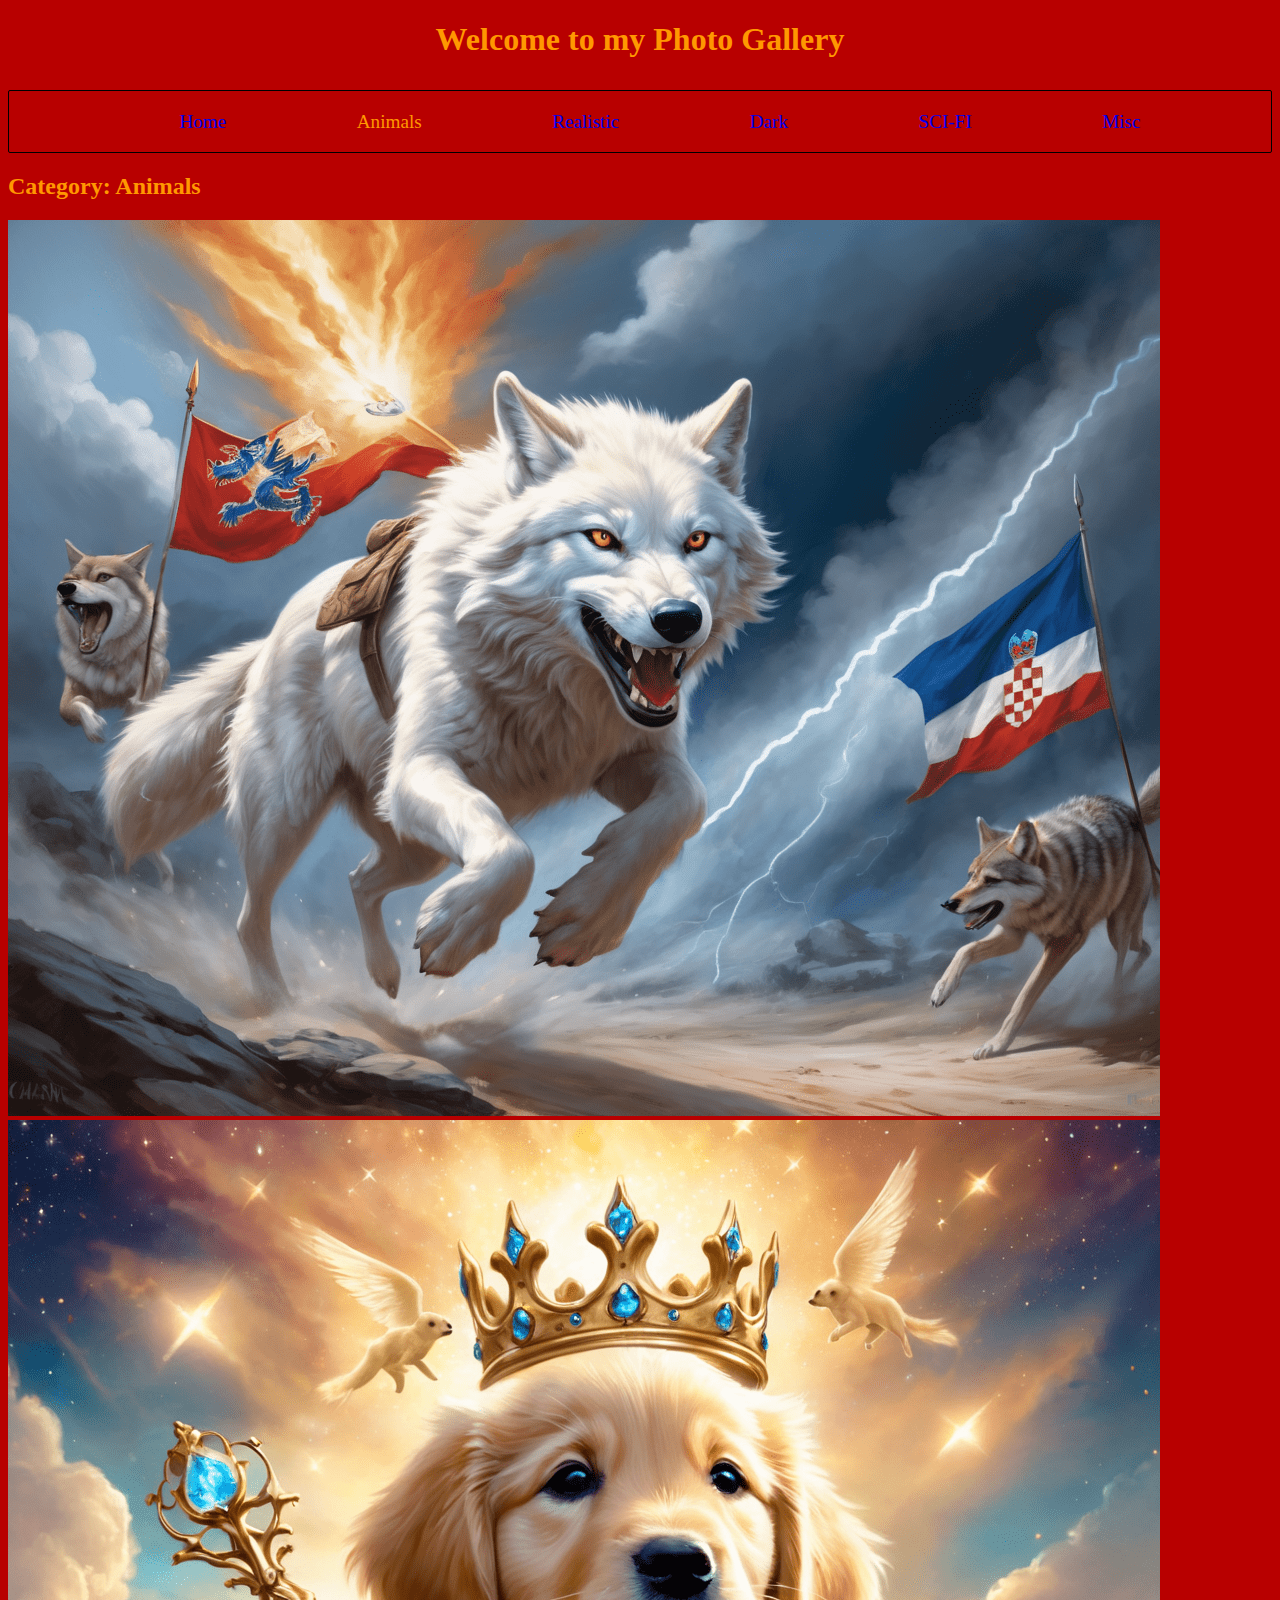
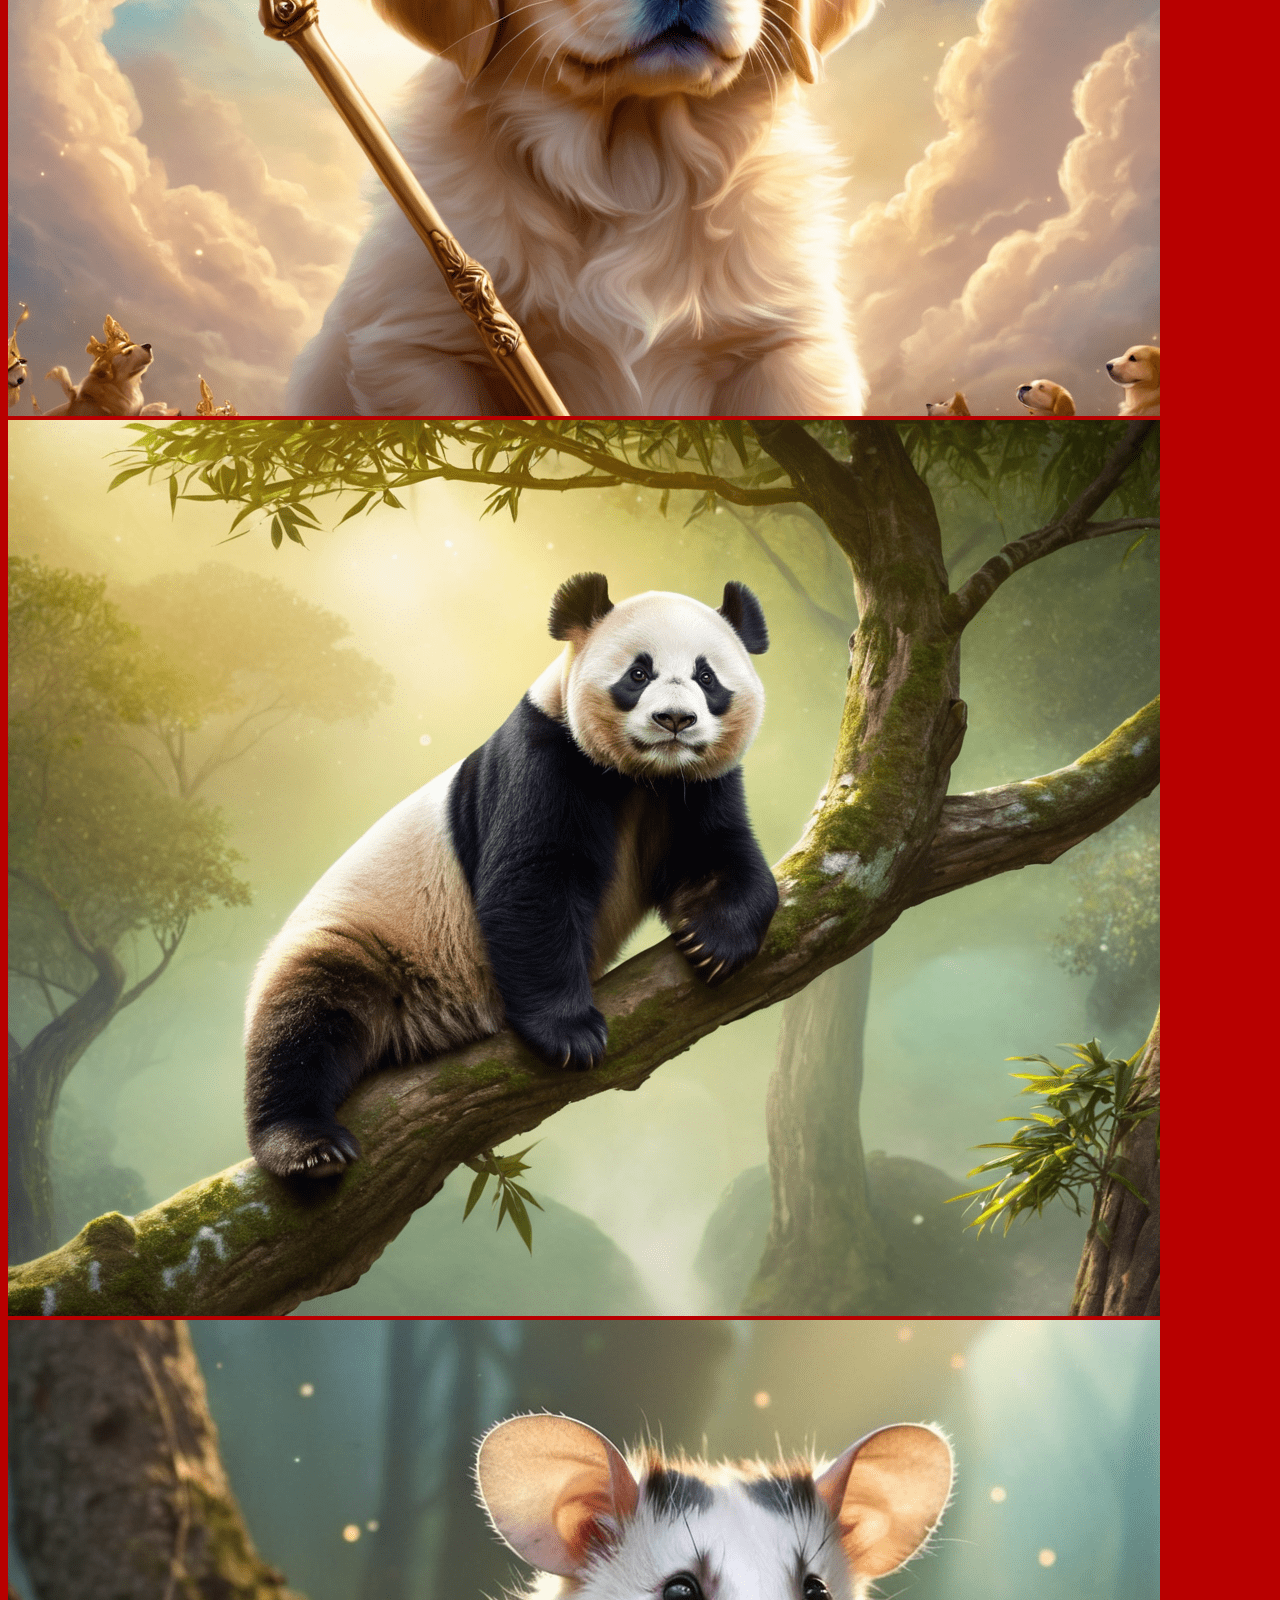
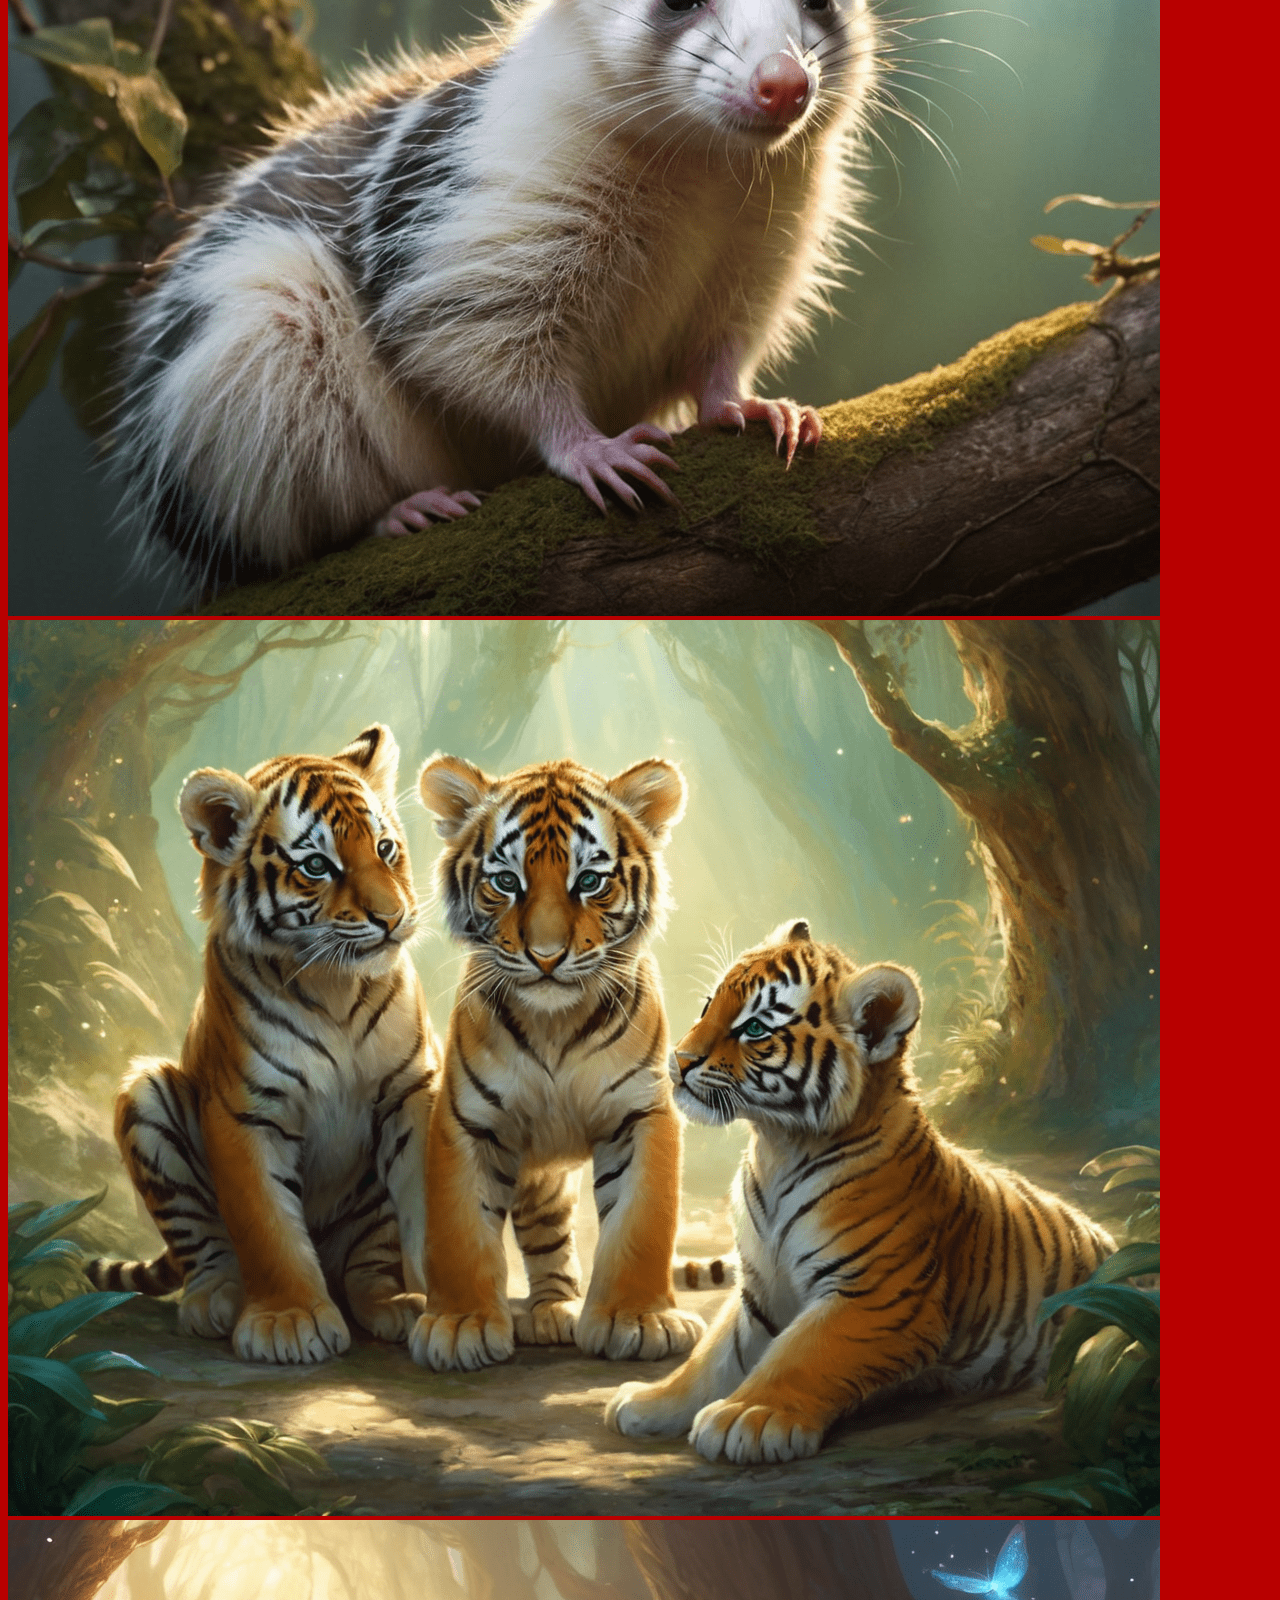
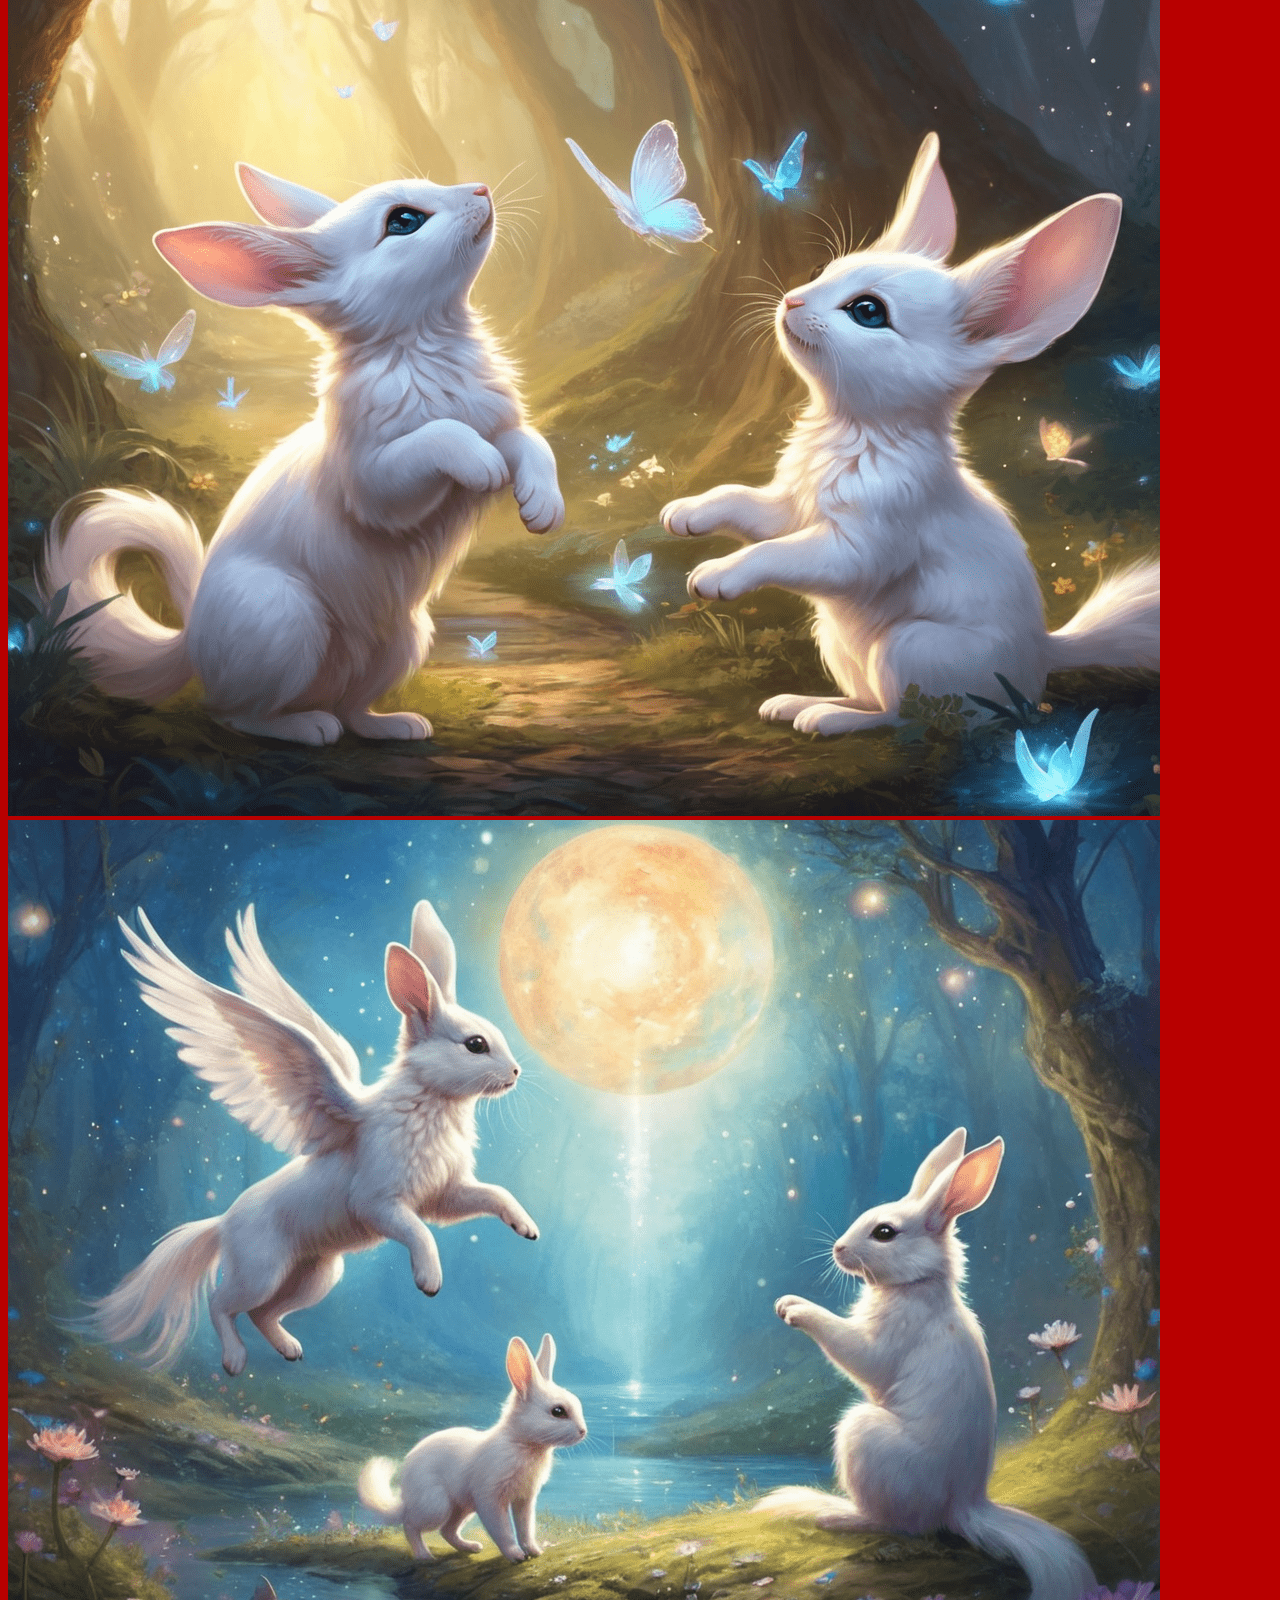
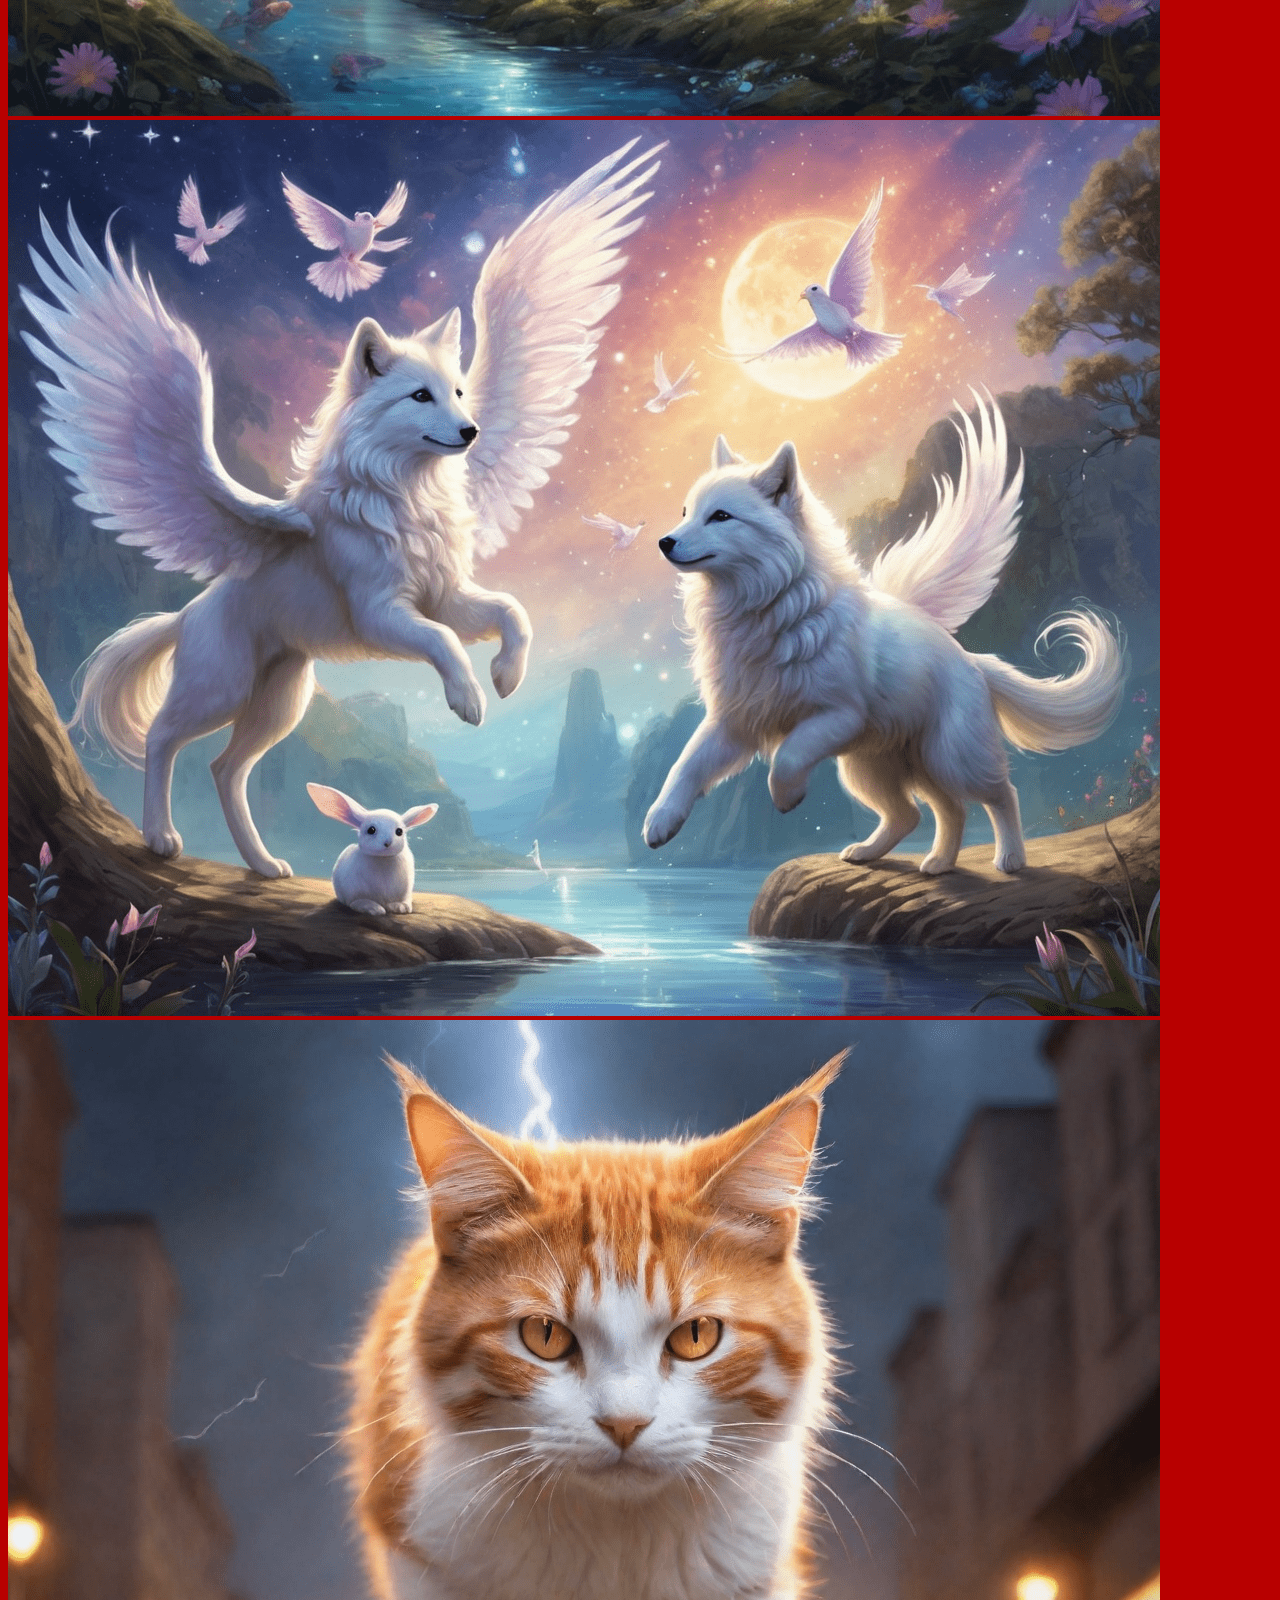
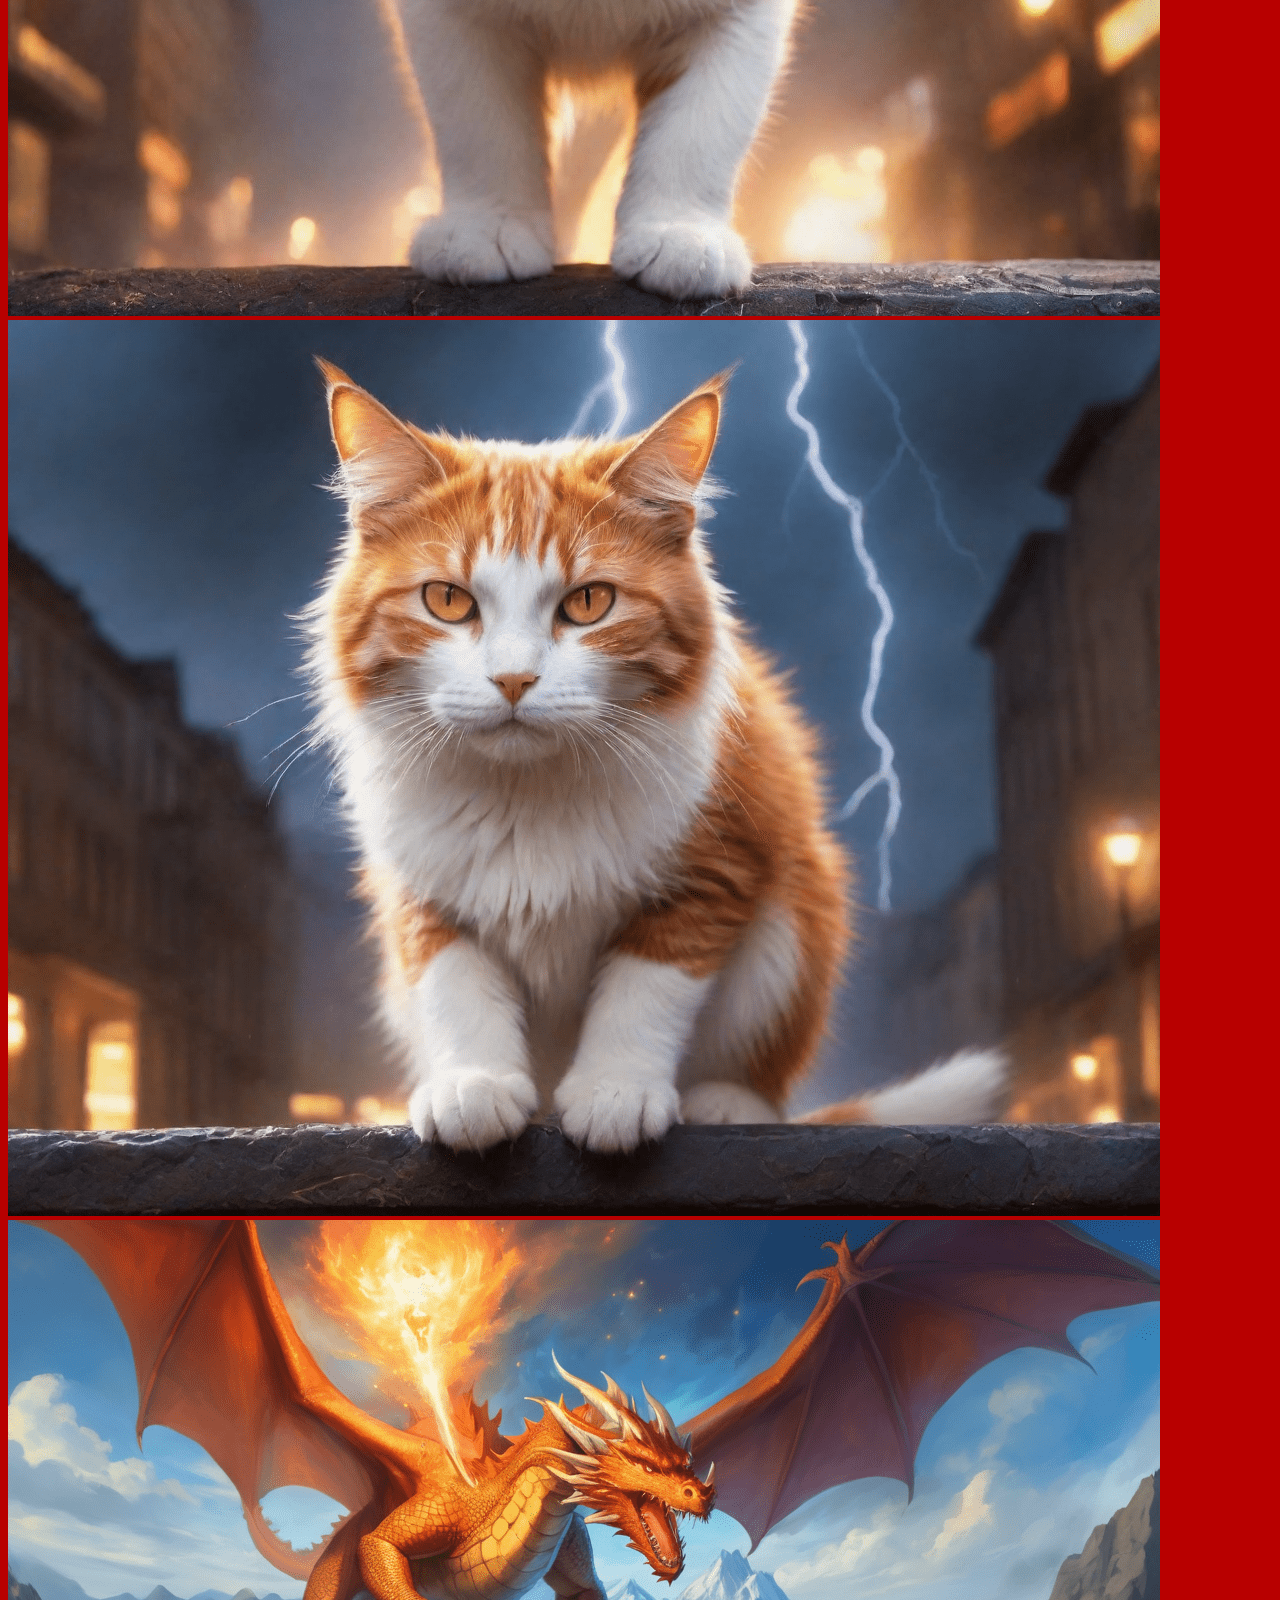
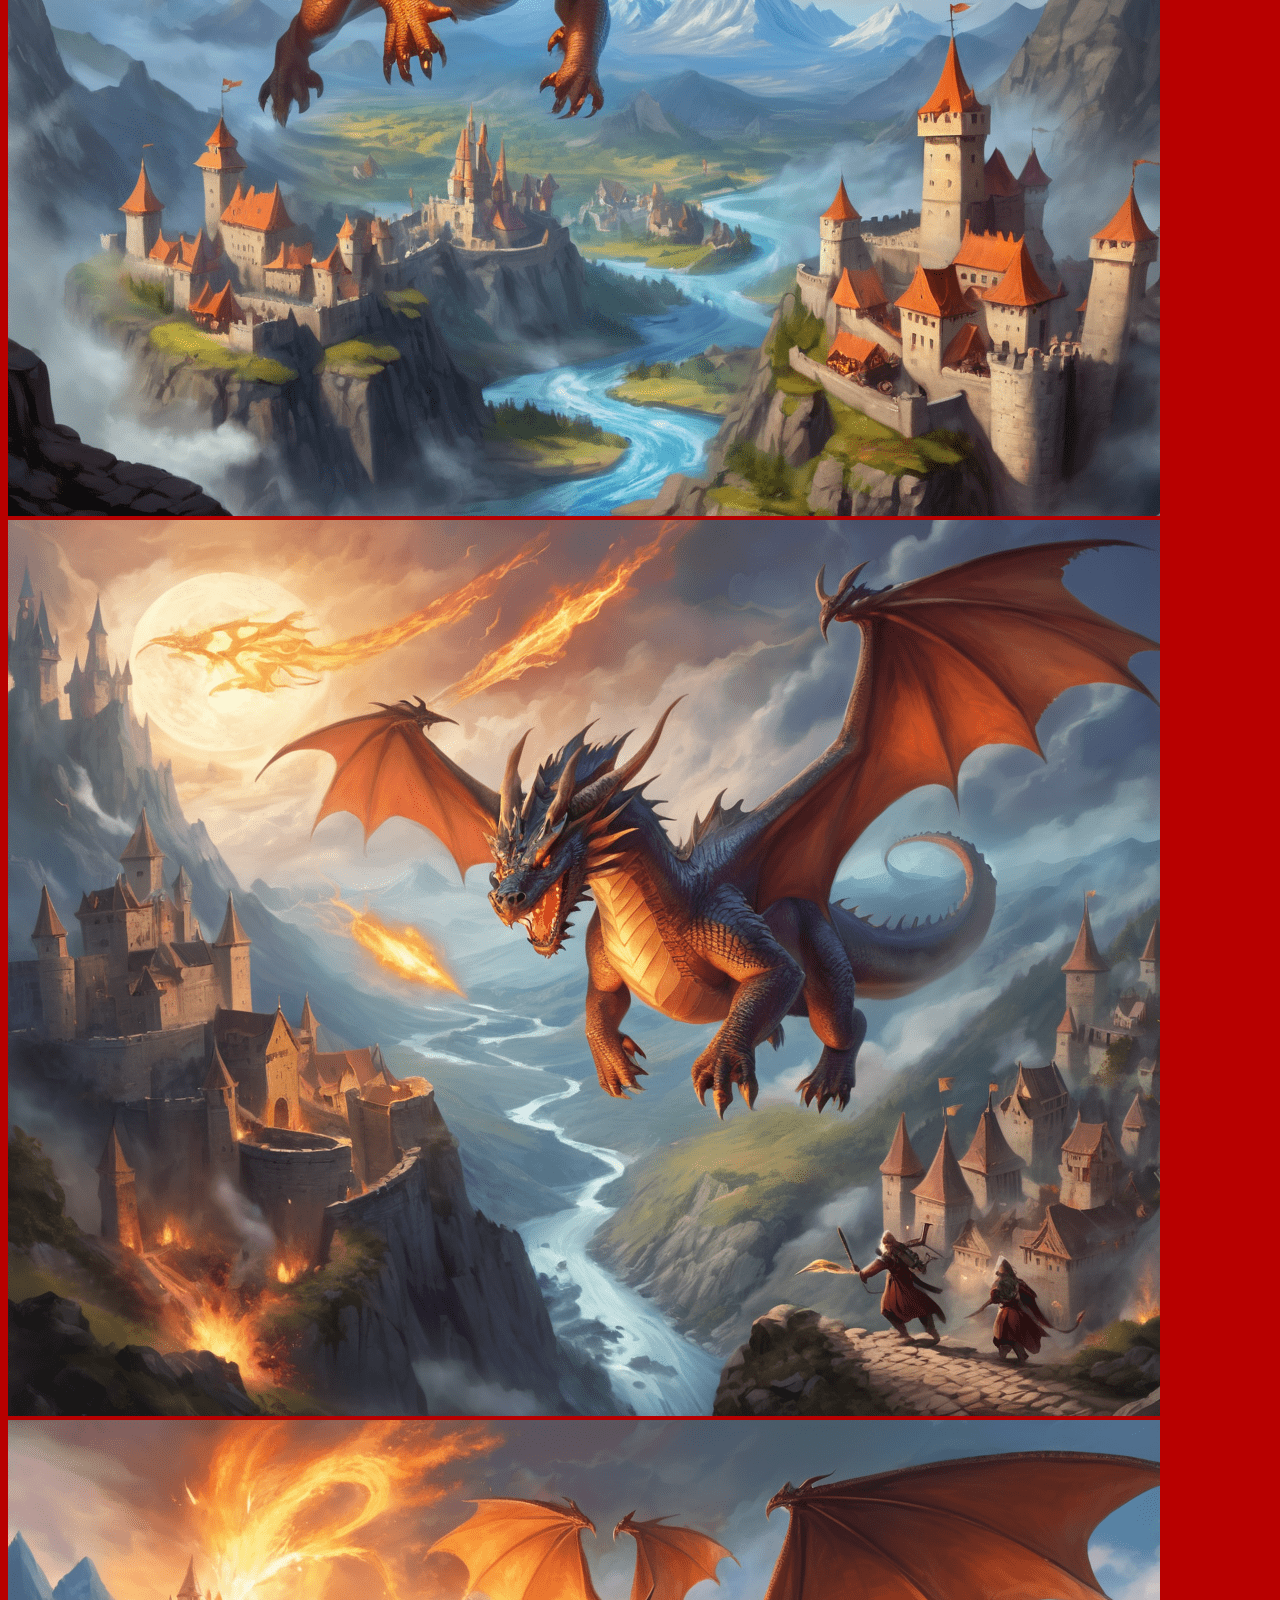
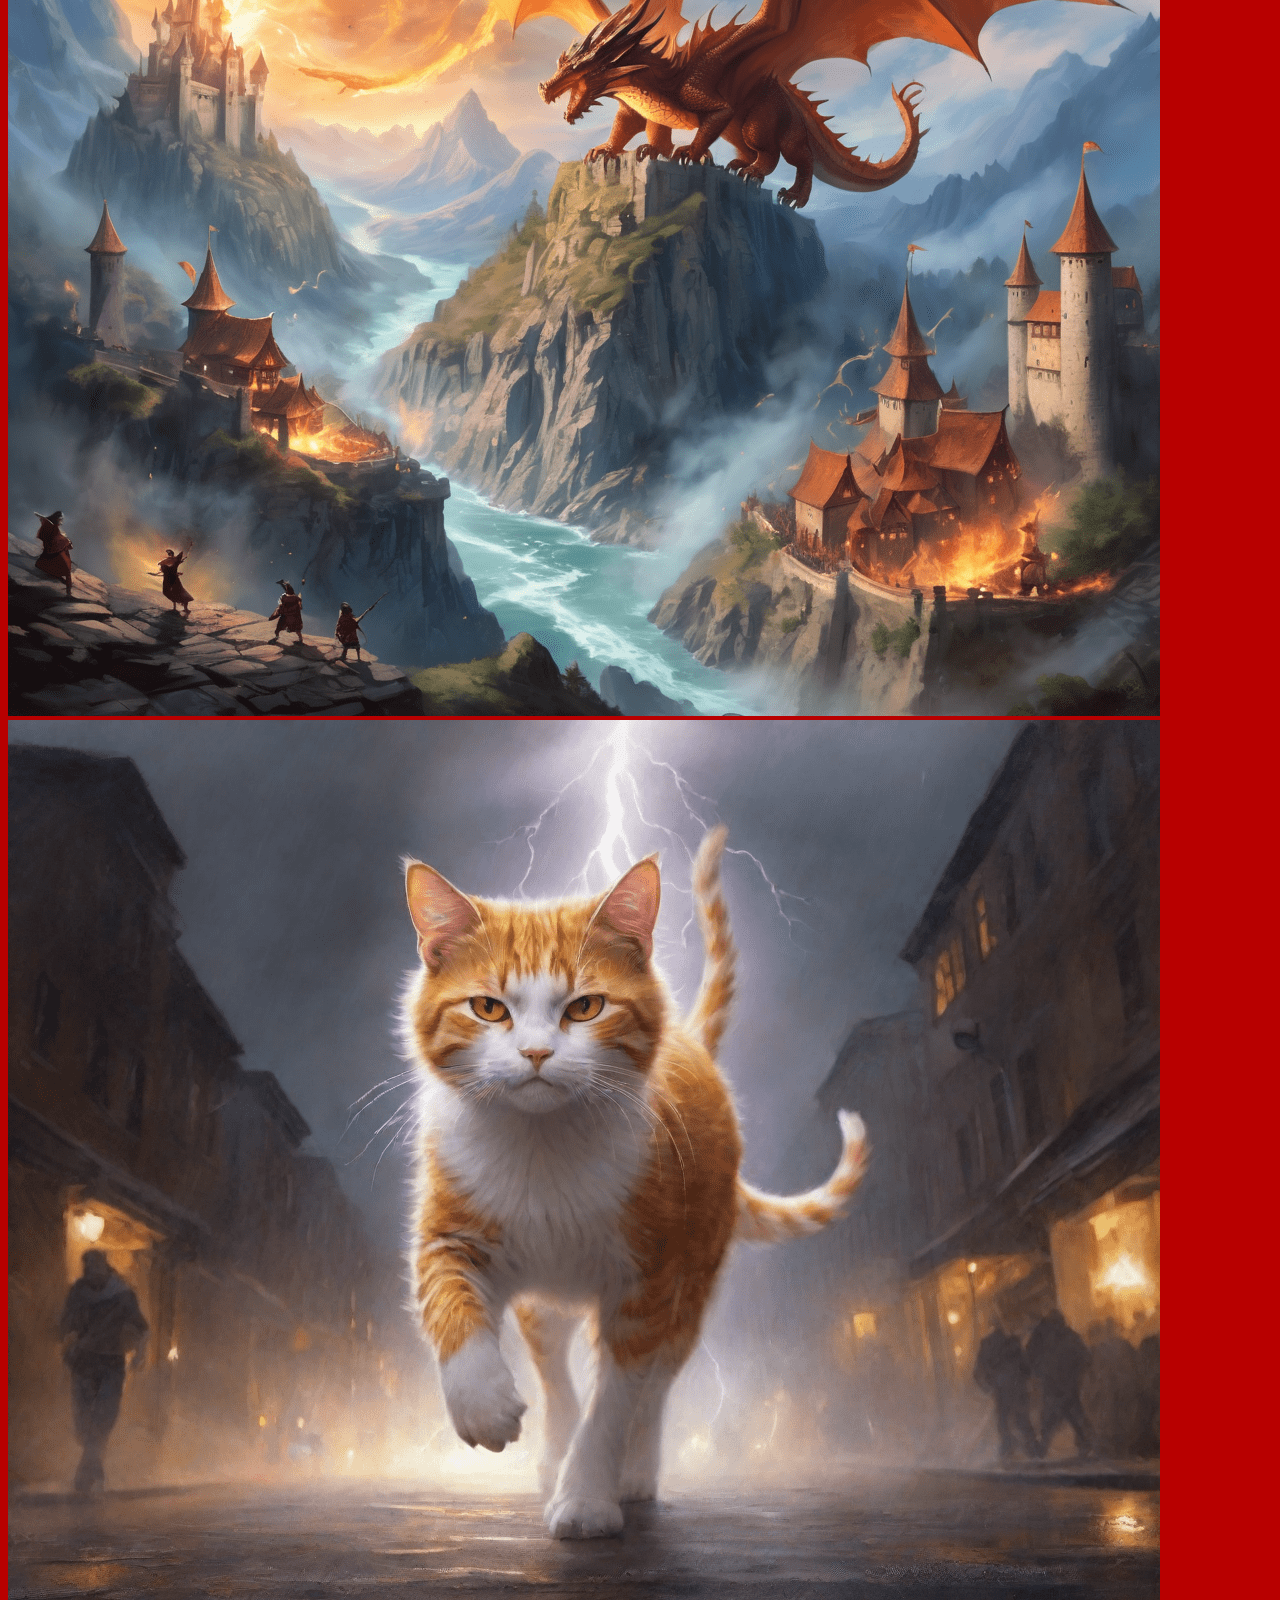
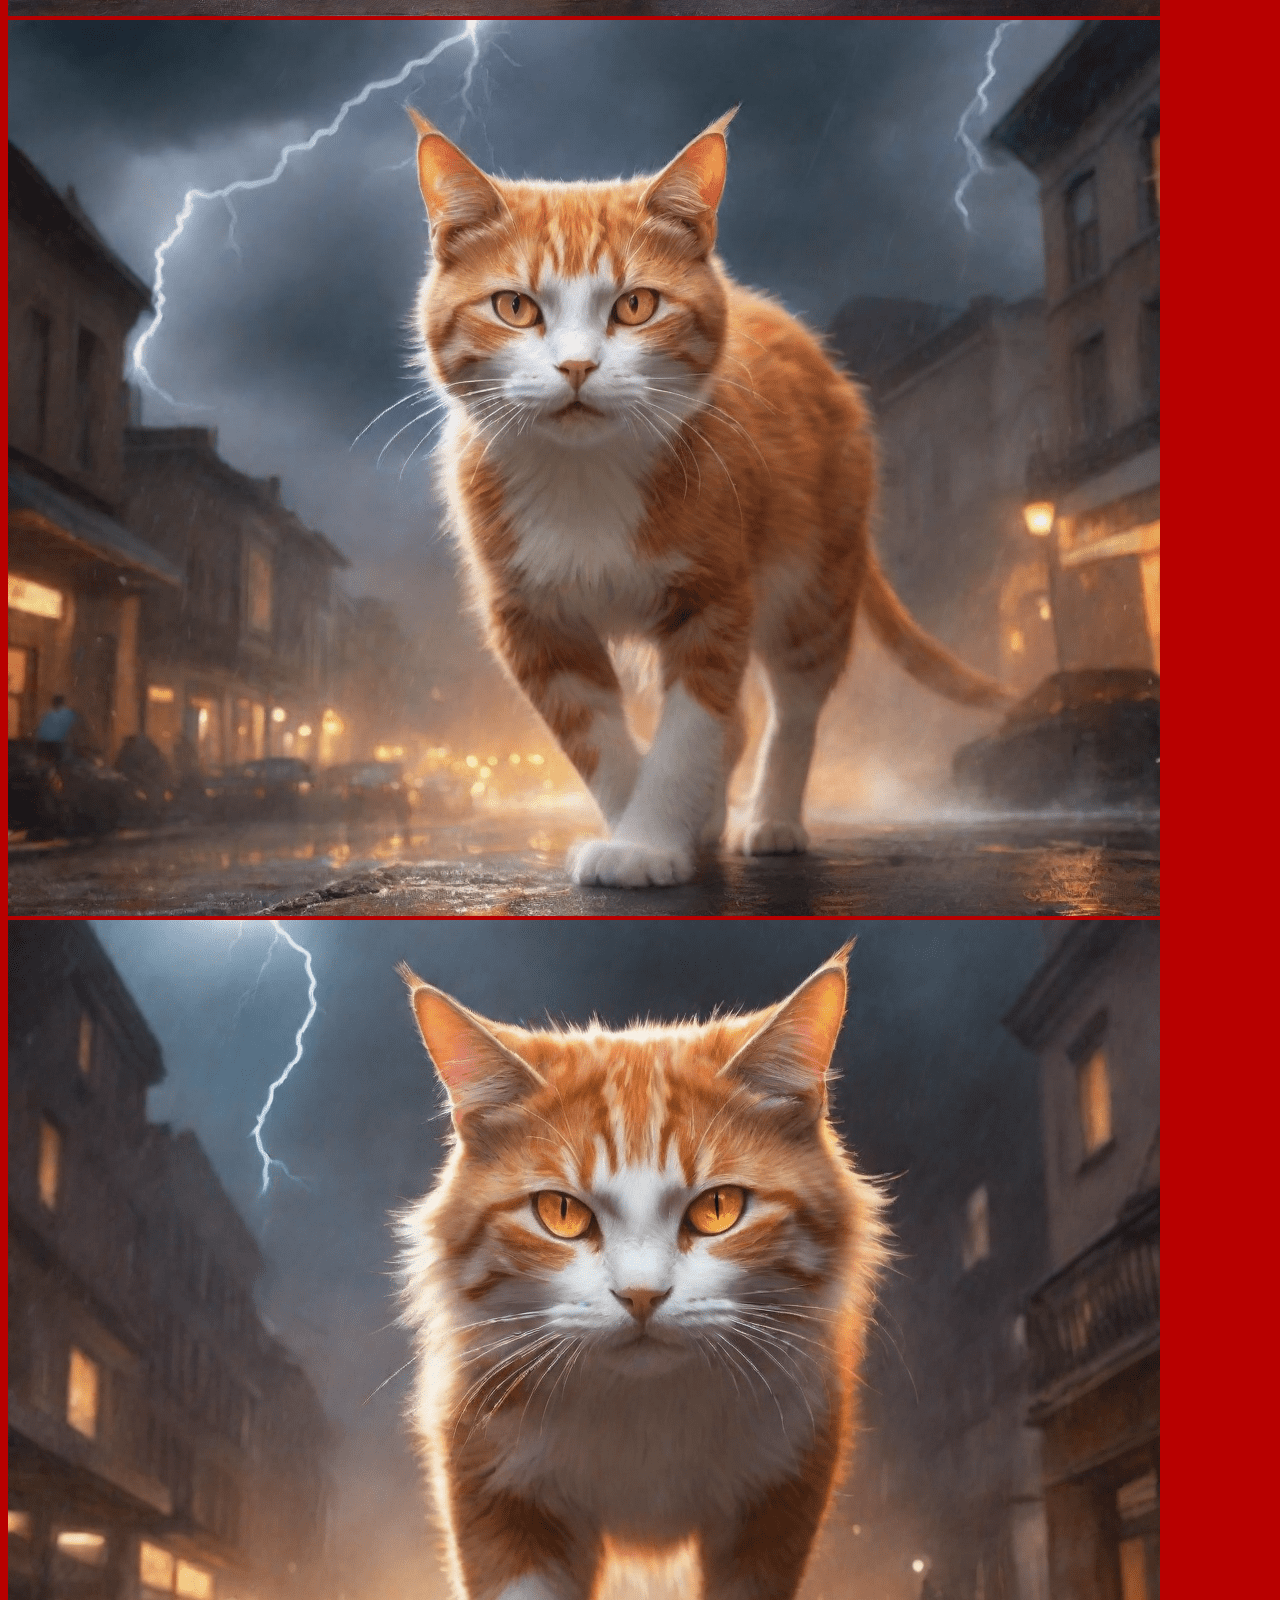
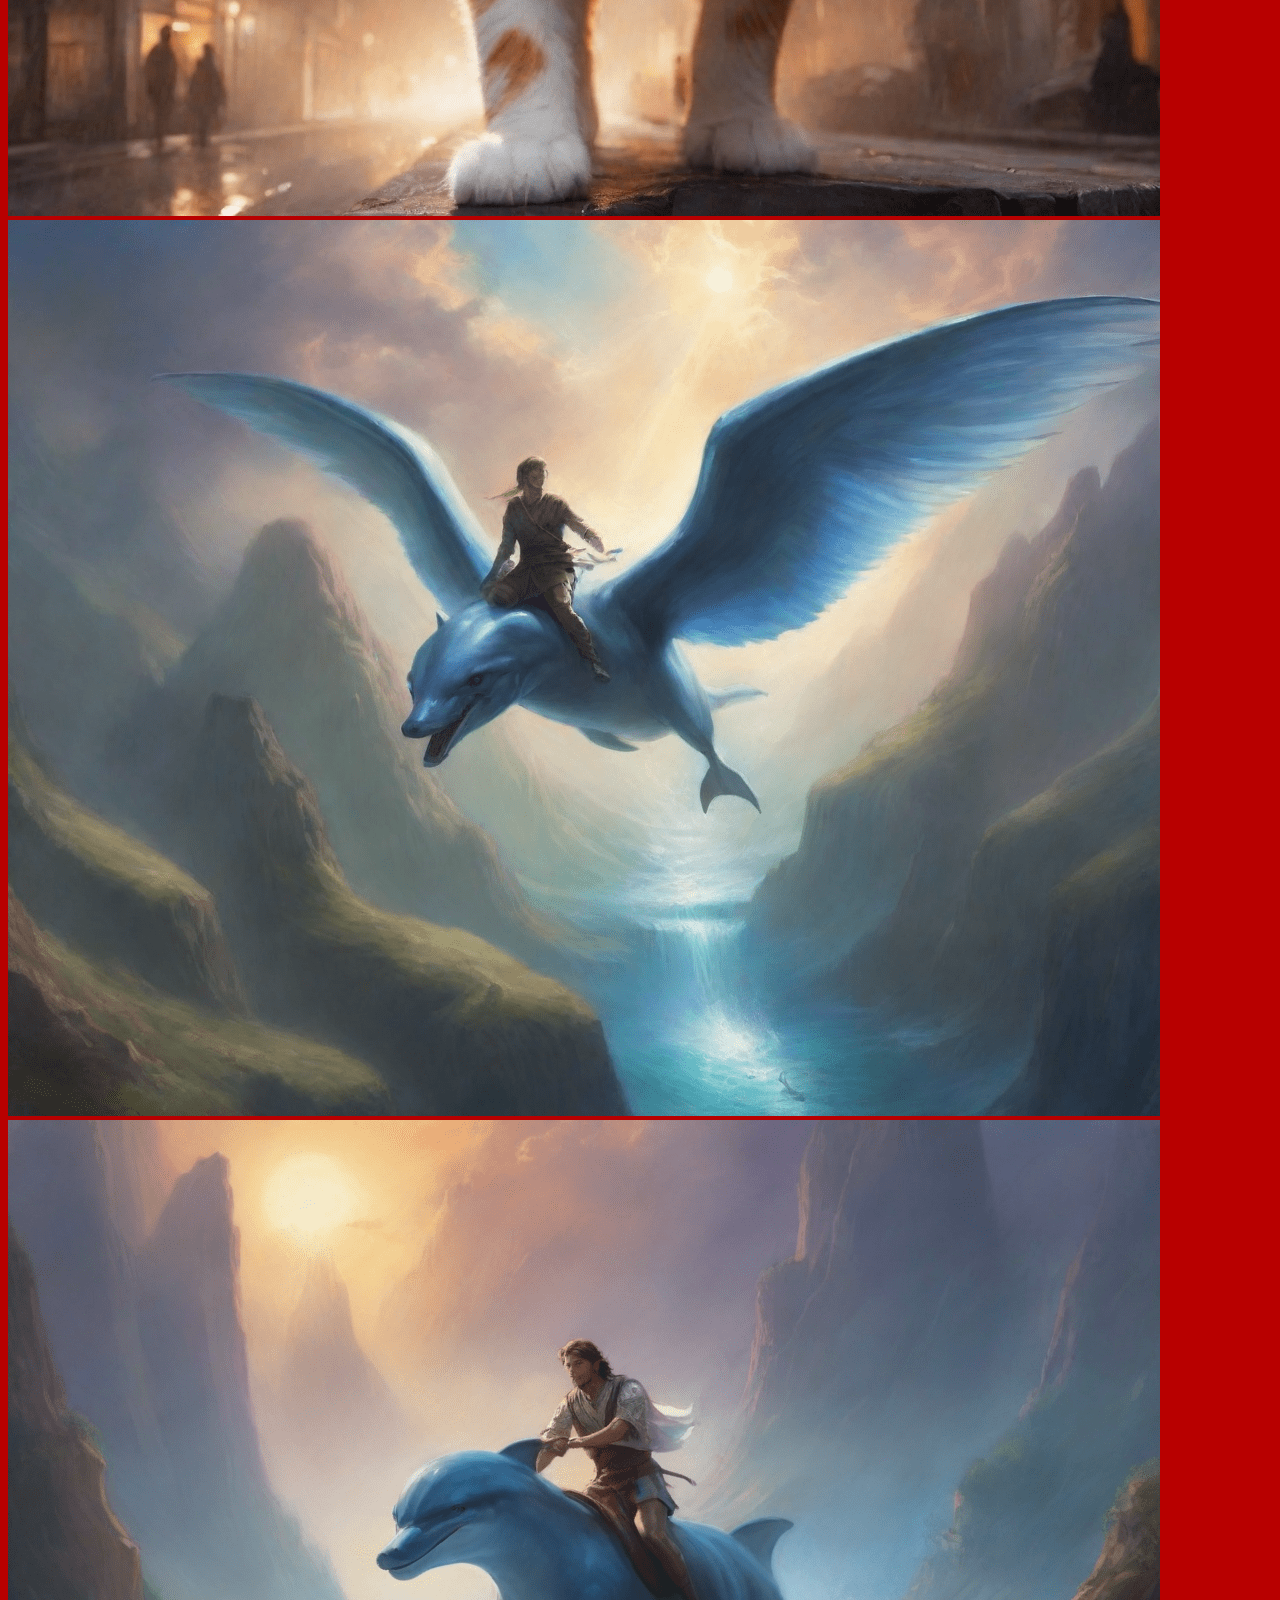
==== pages/animals.html @ d9ac3917 "Add animals.html page" ====
<!DOCTYPE html>
<html lang="en">

<head>
    <meta charset="UTF-8">
    <meta name="viewport" content="width=device-width, initial-scale=1.0">
    <link rel="stylesheet" href="../styles/style.css">
    <title>PhotoWeb</title>
</head>

<body>
    <header>
        <h1>Welcome to my Photo Gallery</h1>
    </header>
    <nav>
        <ul>
            <li><a href="../index.html">Home</a></li>
            <li>Animals</li>
            <li><a href="./realism.html">Realistic</a></li>
            <li><a href="./dark.html">Dark</a></li>
            <li><a href="./sci-fi.html">SCI-FI</a></li>
            <li><a href="./misc.html">Misc</a></li>
        </ul>
    </nav>
    <div class="category">
        <h2>Category: Animals</h2>
    </div>
    <section>
        <div class="Res1152x896">
            <img src="../images/Animals/1152x896/Comp/animals (13).png" alt="">
            <img src="../images/Animals/1152x896/Comp/animals (15).png" alt="">
            <img src="../images/Animals/1152x896/Comp/animals (16).png" alt="">
            <img src="../images/Animals/1152x896/Comp/animals (17).png" alt="">
            <img src="../images/Animals/1152x896/Comp/animals (18).png" alt="">
            <img src="../images/Animals/1152x896/Comp/animals (19).png" alt="">
            <img src="../images/Animals/1152x896/Comp/animals (20).png" alt="">
            <img src="../images/Animals/1152x896/Comp/animals (21).png" alt="">
            <img src="../images/Animals/1152x896/Comp/animals (25).png" alt="">
            <img src="../images/Animals/1152x896/Comp/animals (26).png" alt="">
            <img src="../images/Animals/1152x896/Comp/animals (28).png" alt="">
            <img src="../images/Animals/1152x896/Comp/animals (29).png" alt="">
            <img src="../images/Animals/1152x896/Comp/animals (30).png" alt="">
            <img src="../images/Animals/1152x896/Comp/animals (31).png" alt="">
            <img src="../images/Animals/1152x896/Comp/animals (32).png" alt="">
            <img src="../images/Animals/1152x896/Comp/animals (33).png" alt="">
            <img src="../images/Animals/1152x896/Comp/animals (34).png" alt="">
            <img src="../images/Animals/1152x896/Comp/animals (35).png" alt="">
            <img src="../images/Animals/1152x896/Comp/animals (36).png" alt="">
            <img src="../images/Animals/1152x896/Comp/animals (37).png" alt="">
            <img src="../images/Animals/1152x896/Comp/animals (38).png" alt="">
            <img src="../images/Animals/1152x896/Comp/animals (39).png" alt="">
            <img src="../images/Animals/1152x896/Comp/animals (40).png" alt="">
            <img src="../images/Animals/1152x896/Comp/animals (41).png" alt="">
        </div>
        <br>
        <div class="Res704x1408">
            <img src="../images/Animals/704x1408/Comp/animals (1).png" alt="">
            <img src="../images/Animals/704x1408/Comp/animals (14).png" alt="">
            <img src="../images/Animals/704x1408/Comp/animals (24).png" alt="">
            <img src="../images/Animals/704x1408/Comp/animals (27).png" alt="">
        </div>
        <br>
        <div class="Res832x1216">
            <img src="../images/Animals/832x1216/Comp/animals (23).png" alt="">
        </div>
    </section>
</body>

</html>
<!-- height: 360px for every pic -->
<!-- 1152x896 ->  width: 463px -->
<!-- 704x1408 ->  width: 180px -->
<!-- 832x1216->  width: 246px -->
<!-- 2048x1536->  width: 480px -->
---- styles/style.css ----
body {
    background-color: #B80000;
    color: #FF9800;
}

header {
    text-align: center;
}

a {
    text-decoration: none;
    color
}

ul {
    list-style: none;
    font-size: 1.2em;
    display: flex;
    justify-content: space-evenly;
}

nav {
    border-radius: 2px;
    border: solid black 1px;
    margin-top: 2em;
}
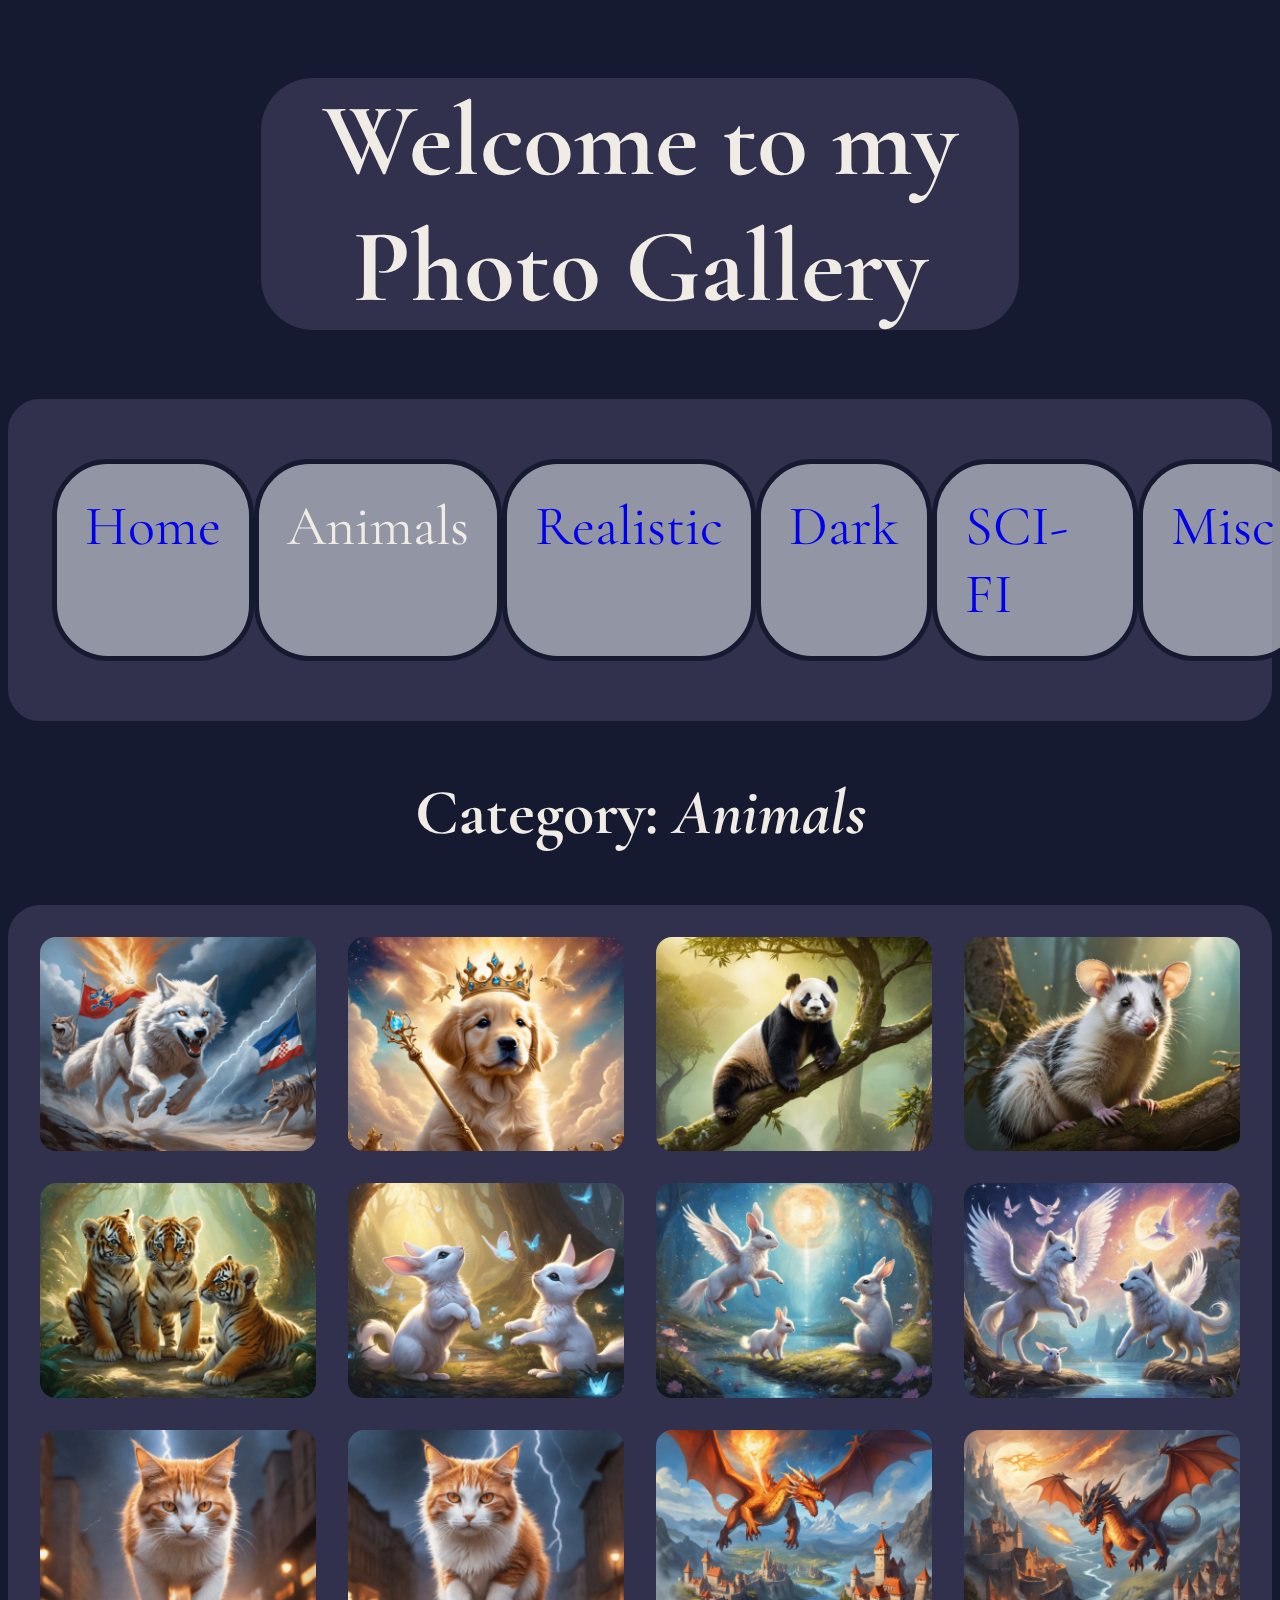
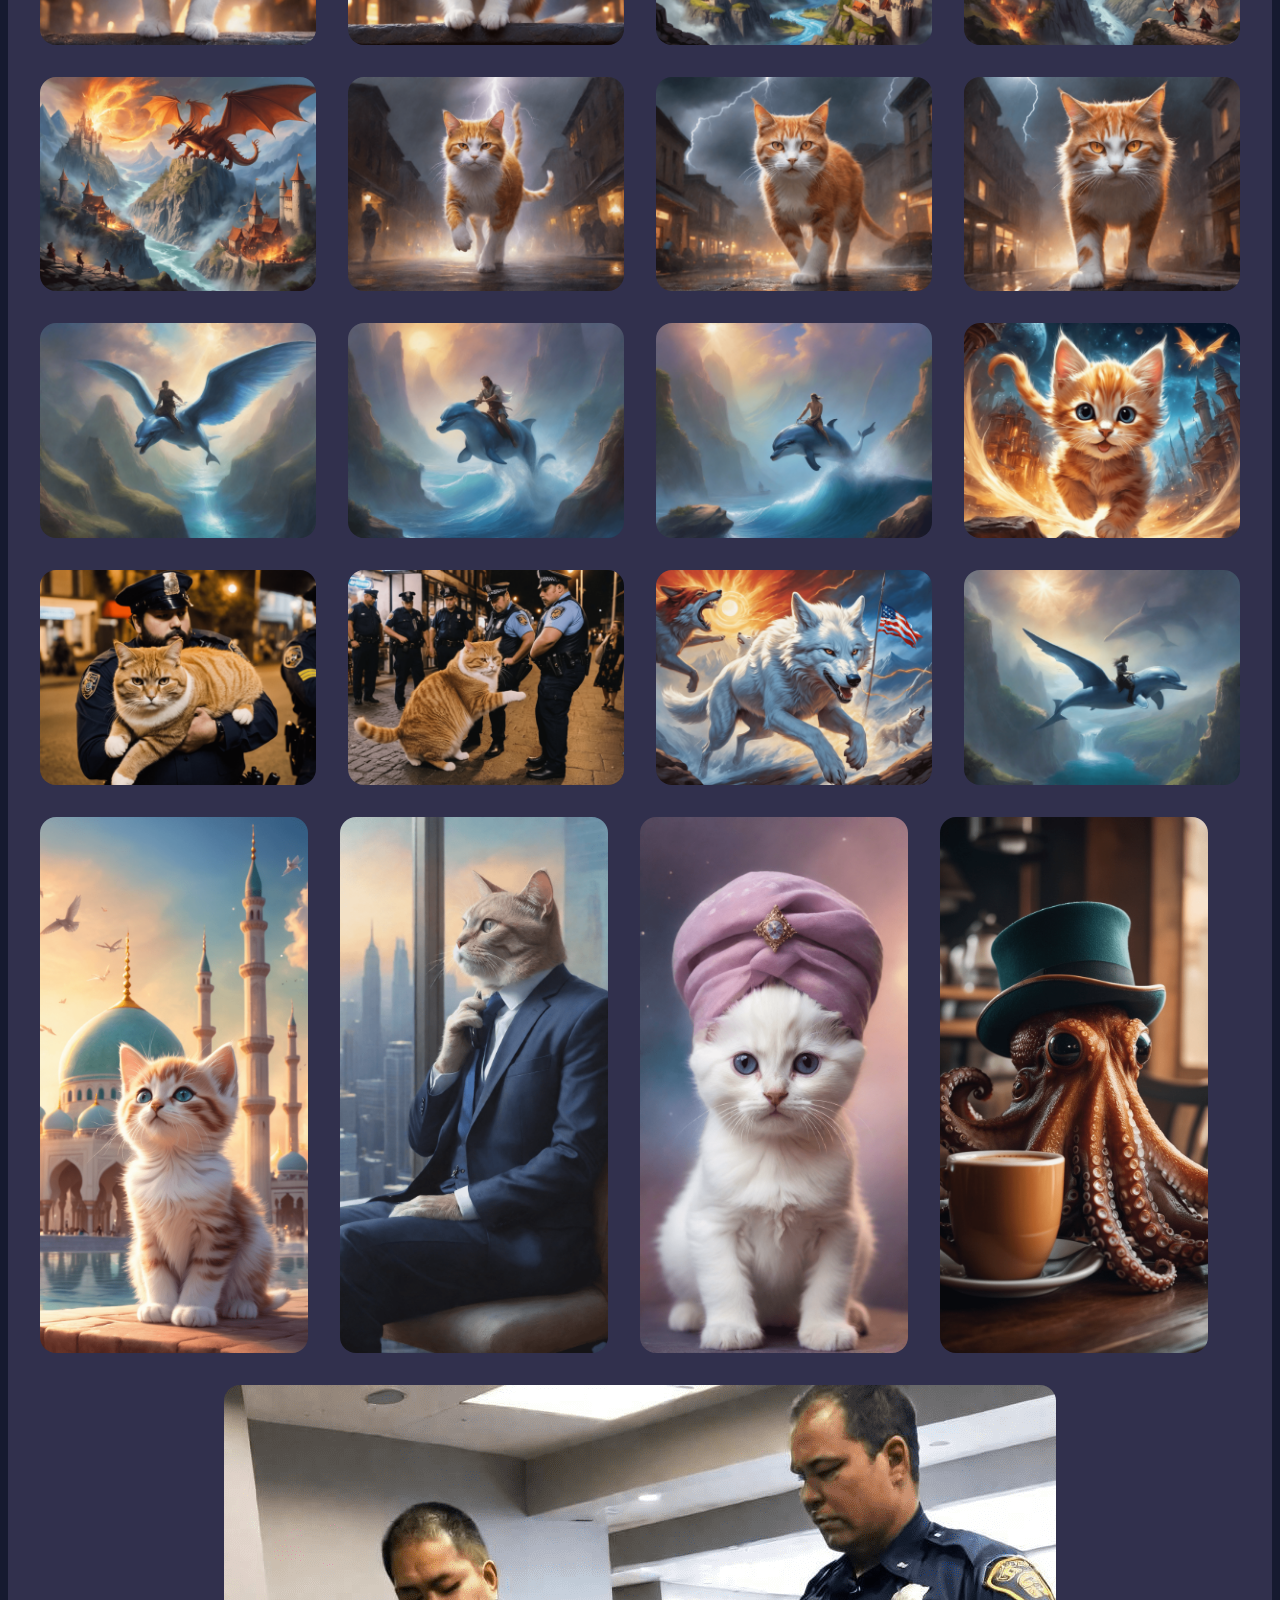
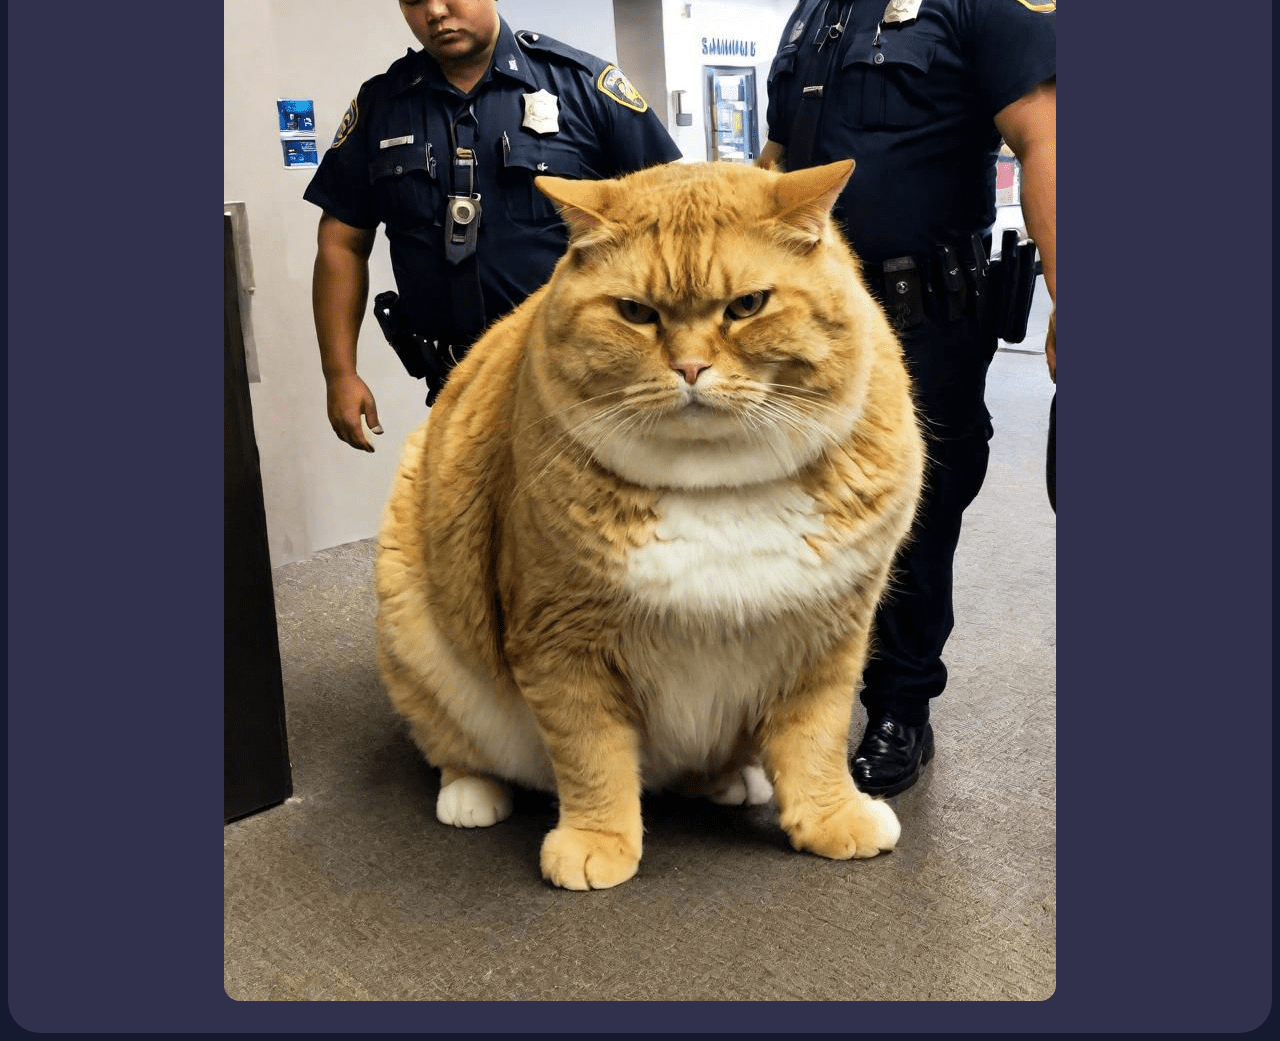
==== commit 79560f7d: "Change appearance of site by switching color pallete" ====
--- a/pages/animals.html
+++ b/pages/animals.html
@@ -6,7 +6,11 @@
     <meta name="viewport" content="width=device-width, initial-scale=1.0">
     <link rel="stylesheet" href="../styles/style.css">
     <title>PhotoWeb</title>
-</head>
+    <link rel="preconnect" href="https://fonts.googleapis.com">
+    <link rel="preconnect" href="https://fonts.gstatic.com" crossorigin>
+    <link
+        href="https://fonts.googleapis.com/css2?family=Caveat&family=Cormorant+Garamond:wght@300&family=Fjalla+One&family=Silkscreen&display=swap"
+        rel="stylesheet">
 
 <body>
     <header>
@@ -23,7 +27,8 @@
         </ul>
     </nav>
     <div class="category">
-        <h2>Category: Animals</h2>
+        <h2>Category: <span id="italic">Animals</span>
+        </h2>
     </div>
     <section>
         <div class="Res1152x896">
--- a/styles/style.css
+++ b/styles/style.css
@@ -1,26 +1,112 @@
 body {
-    background-color: #B80000;
-    color: #FF9800;
+    background-color: #161A30;
+    color: #F0ECE5;
+    font-family: 'Cormorant Garamond', serif;
 }
 
 header {
+    display: flex;
+    justify-content: center;
+}
+
+#italic {
+    font-style: italic;
+}
+
+h1 {
+    border-radius: 0.5em;
     text-align: center;
+    width: 60%;
+    background-color: #31304D;
+    font-size: 6.5em;
+}
+
+h2 {
+    font-size: 4em;
 }
 
 a {
     text-decoration: none;
-    color
 }
 
 ul {
     list-style: none;
-    font-size: 1.2em;
+    font-size: 3.5em;
     display: flex;
     justify-content: space-evenly;
+    width: 100%;
+    height: 100%;
+}
+
+li {
+    font-weight: 400;
+    padding: 0.5em;
+    border-radius: 1em;
+    border: solid #161A30 0.1em;
+    background-color: #b6bbc4ba
 }
 
 nav {
-    border-radius: 2px;
-    border: solid black 1px;
+    width: auto;
+    border-radius: 8px;
+    border: solid #31304D 0.25em;
+    margin-top: 1em 1em 1em 1em;
+    border-radius: 2em;
+    background-color: #31304D;
+}
+
+.category {
     margin-top: 2em;
+    margin-bottom: 2em;
+    text-align: center;
+}
+
+section {
+    text-align: center;
+    padding: 1em 1em 1em 1em;
+    background-color: #31304D;
+    border-radius: 2em;
+}
+
+section .Res1152x896 img {
+    height: auto;
+    width: 100%;
+    max-width: 1152px;
+}
+
+section .Res1152x896 {
+    margin: 1em 1em 1em 1em;
+    display: inline-grid;
+    grid-template-columns: auto auto auto auto;
+    gap: 2em;
+}
+
+section .Res704x1408 img {
+    height: auto;
+    width: 100%;
+    max-width: 704px;
+}
+
+section .Res704x1408 {
+    margin: 1em 1em 1em 1em;
+    display: inline-grid;
+    grid-template-columns: auto auto auto auto auto;
+    gap: 2em;
+}
+
+.Res832x1216 {
+    margin: 1em 1em 1em 1em;
+    display: inline-grid;
+    grid-template-columns: auto;
+    gap: 1.5em;
+}
+
+.Res832x1216 img {
+    height: auto;
+    width: 100%;
+    max-width: 832px;
+}
+
+img {
+    border-radius: 1em;
 }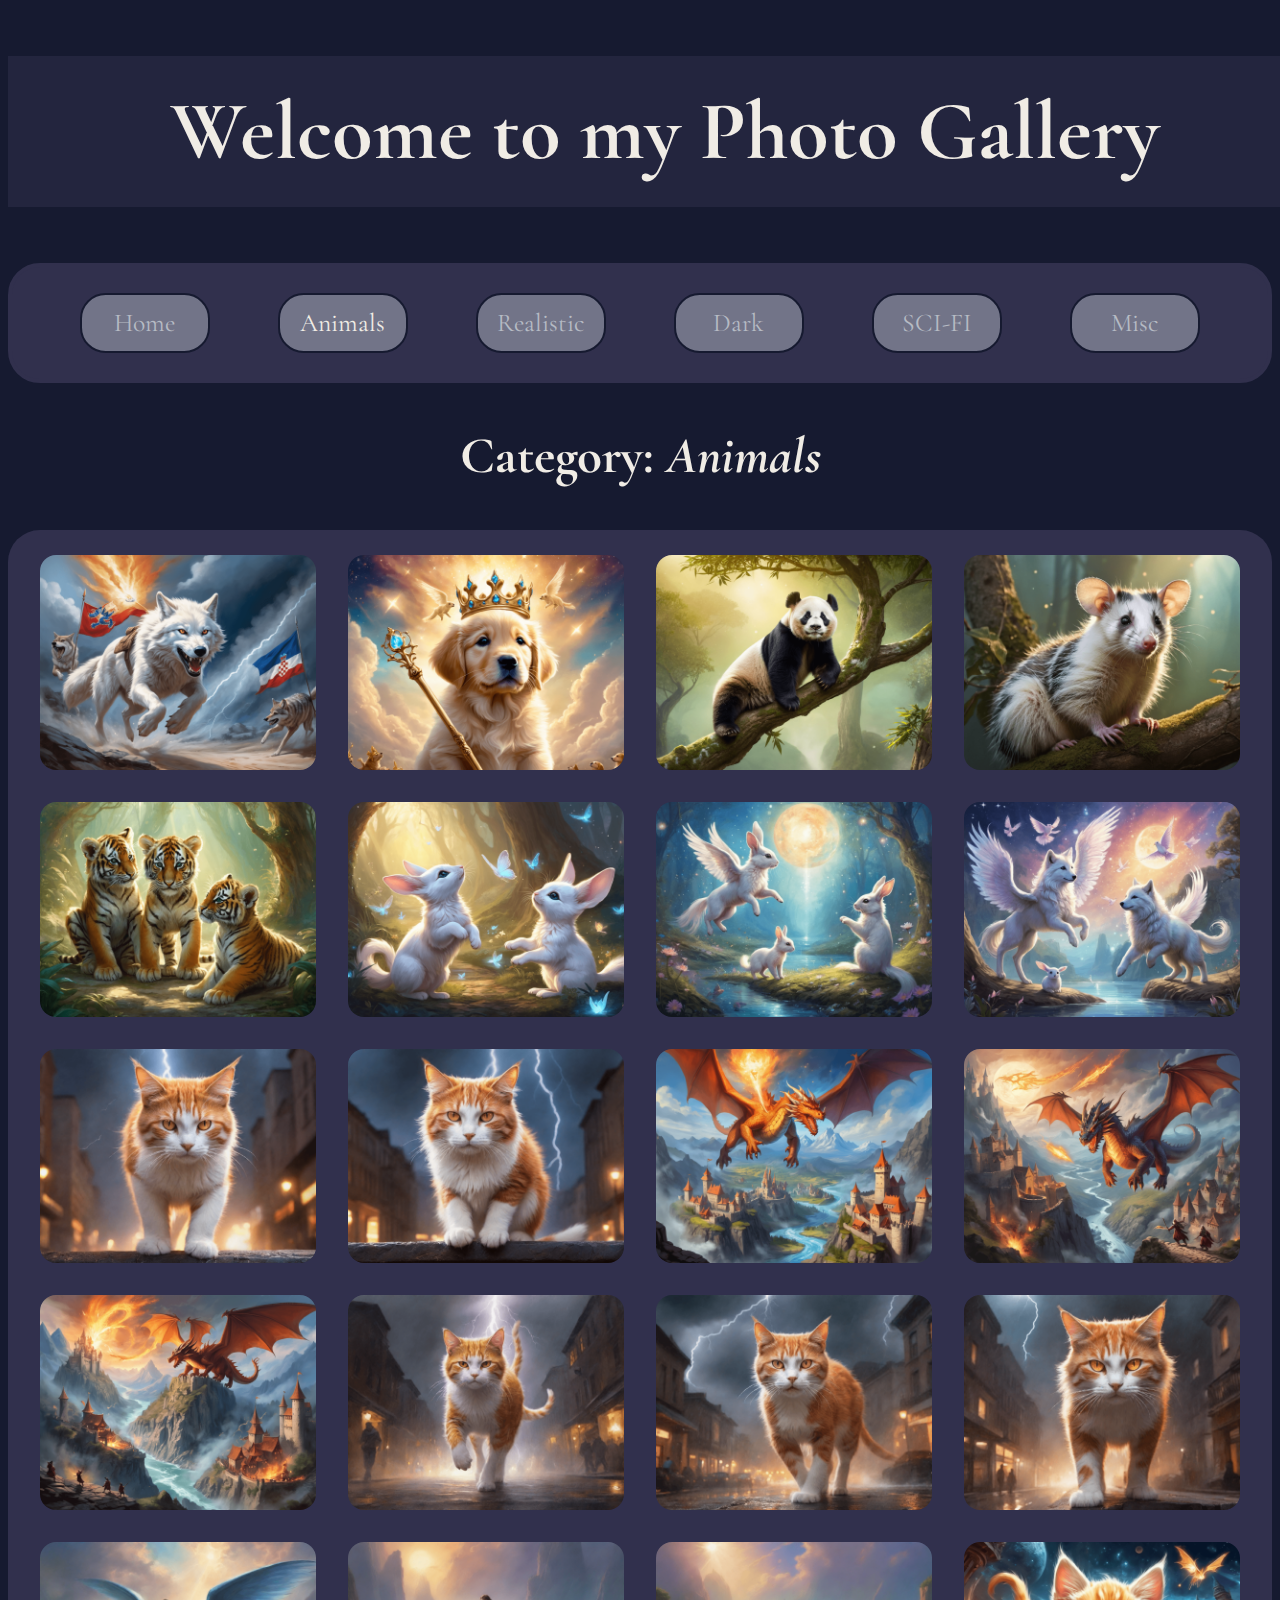
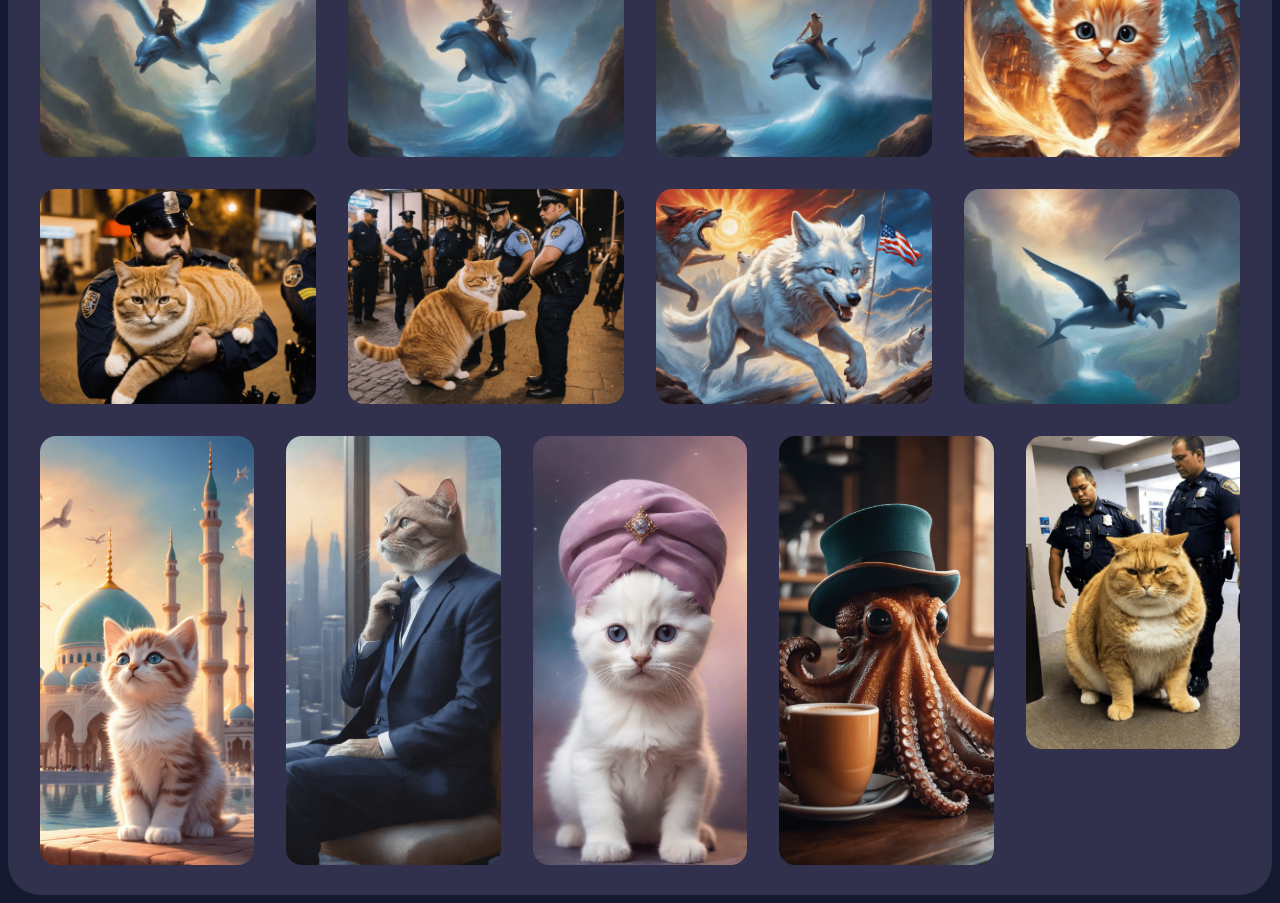
==== commit 53005874: "Add couple of new photos, change the website to be responsive (desktop only)" ====
--- a/pages/animals.html
+++ b/pages/animals.html
@@ -31,42 +31,45 @@
         </h2>
     </div>
     <section>
-        <div class="Res1152x896">
-            <img src="../images/Animals/1152x896/Comp/animals (13).png" alt="">
-            <img src="../images/Animals/1152x896/Comp/animals (15).png" alt="">
-            <img src="../images/Animals/1152x896/Comp/animals (16).png" alt="">
-            <img src="../images/Animals/1152x896/Comp/animals (17).png" alt="">
-            <img src="../images/Animals/1152x896/Comp/animals (18).png" alt="">
-            <img src="../images/Animals/1152x896/Comp/animals (19).png" alt="">
-            <img src="../images/Animals/1152x896/Comp/animals (20).png" alt="">
-            <img src="../images/Animals/1152x896/Comp/animals (21).png" alt="">
-            <img src="../images/Animals/1152x896/Comp/animals (25).png" alt="">
-            <img src="../images/Animals/1152x896/Comp/animals (26).png" alt="">
-            <img src="../images/Animals/1152x896/Comp/animals (28).png" alt="">
-            <img src="../images/Animals/1152x896/Comp/animals (29).png" alt="">
-            <img src="../images/Animals/1152x896/Comp/animals (30).png" alt="">
-            <img src="../images/Animals/1152x896/Comp/animals (31).png" alt="">
-            <img src="../images/Animals/1152x896/Comp/animals (32).png" alt="">
-            <img src="../images/Animals/1152x896/Comp/animals (33).png" alt="">
-            <img src="../images/Animals/1152x896/Comp/animals (34).png" alt="">
-            <img src="../images/Animals/1152x896/Comp/animals (35).png" alt="">
-            <img src="../images/Animals/1152x896/Comp/animals (36).png" alt="">
-            <img src="../images/Animals/1152x896/Comp/animals (37).png" alt="">
-            <img src="../images/Animals/1152x896/Comp/animals (38).png" alt="">
-            <img src="../images/Animals/1152x896/Comp/animals (39).png" alt="">
-            <img src="../images/Animals/1152x896/Comp/animals (40).png" alt="">
-            <img src="../images/Animals/1152x896/Comp/animals (41).png" alt="">
-        </div>
-        <br>
-        <div class="Res704x1408">
-            <img src="../images/Animals/704x1408/Comp/animals (1).png" alt="">
-            <img src="../images/Animals/704x1408/Comp/animals (14).png" alt="">
-            <img src="../images/Animals/704x1408/Comp/animals (24).png" alt="">
-            <img src="../images/Animals/704x1408/Comp/animals (27).png" alt="">
-        </div>
-        <br>
-        <div class="Res832x1216">
-            <img src="../images/Animals/832x1216/Comp/animals (23).png" alt="">
+        <div class="images">
+            <div class="Res1152x896">
+                <img src="../images/Animals/1152x896/Comp/animals (13).png" alt="">
+                <img src="../images/Animals/1152x896/Comp/animals (15).png" alt="">
+                <img src="../images/Animals/1152x896/Comp/animals (16).png" alt="">
+                <img src="../images/Animals/1152x896/Comp/animals (17).png" alt="">
+                <img src="../images/Animals/1152x896/Comp/animals (18).png" alt="">
+                <img src="../images/Animals/1152x896/Comp/animals (19).png" alt="">
+                <img src="../images/Animals/1152x896/Comp/animals (20).png" alt="">
+                <img src="../images/Animals/1152x896/Comp/animals (21).png" alt="">
+                <img src="../images/Animals/1152x896/Comp/animals (25).png" alt="">
+                <img src="../images/Animals/1152x896/Comp/animals (26).png" alt="">
+                <img src="../images/Animals/1152x896/Comp/animals (28).png" alt="">
+                <img src="../images/Animals/1152x896/Comp/animals (29).png" alt="">
+                <img src="../images/Animals/1152x896/Comp/animals (30).png" alt="">
+                <img src="../images/Animals/1152x896/Comp/animals (31).png" alt="">
+                <img src="../images/Animals/1152x896/Comp/animals (32).png" alt="">
+                <img src="../images/Animals/1152x896/Comp/animals (33).png" alt="">
+                <img src="../images/Animals/1152x896/Comp/animals (34).png" alt="">
+                <img src="../images/Animals/1152x896/Comp/animals (35).png" alt="">
+                <img src="../images/Animals/1152x896/Comp/animals (36).png" alt="">
+                <img src="../images/Animals/1152x896/Comp/animals (37).png" alt="">
+                <img src="../images/Animals/1152x896/Comp/animals (38).png" alt="">
+                <img src="../images/Animals/1152x896/Comp/animals (39).png" alt="">
+                <img src="../images/Animals/1152x896/Comp/animals (40).png" alt="">
+                <img src="../images/Animals/1152x896/Comp/animals (41).png" alt="">
+            </div>
+            <br>
+            <div class="Res704x1408">
+                <img src="../images/Animals/704x1408/Comp/animals (1).png" alt="">
+                <img src="../images/Animals/704x1408/Comp/animals (14).png" alt="">
+                <img src="../images/Animals/704x1408/Comp/animals (24).png" alt="">
+                <img src="../images/Animals/704x1408/Comp/animals (27).png" alt="">
+                <img src="../images/Animals/704x1408/Comp/animals (23).png" alt="">
+            </div>
+            <br>
+            <div class="Res832x1216">
+
+            </div>
         </div>
     </section>
 </body>
--- a/styles/style.css
+++ b/styles/style.css
@@ -2,11 +2,6 @@
     background-color: #161A30;
     color: #F0ECE5;
     font-family: 'Cormorant Garamond', serif;
-}
-
-header {
-    display: flex;
-    justify-content: center;
 }
 
 #italic {
@@ -14,45 +9,50 @@
 }
 
 h1 {
-    border-radius: 0.5em;
     text-align: center;
-    width: 60%;
-    background-color: #31304D;
-    font-size: 6.5em;
+    width: 100%;
+    background-color: #31304d7d;
+    font-size: 6.5vw;
+    padding: 2% 2% 2% 2%;
 }
 
 h2 {
-    font-size: 4em;
+    font-size: 4vw;
 }
 
 a {
     text-decoration: none;
+    color: #B6BBC4
 }
 
 ul {
     list-style: none;
-    font-size: 3.5em;
-    display: flex;
+    font-size: 2vw;
+    display: inline-flex;
     justify-content: space-evenly;
     width: 100%;
     height: 100%;
+    padding: 0;
 }
 
 li {
+    text-align: center;
+    width: 8%;
     font-weight: 400;
     padding: 0.5em;
     border-radius: 1em;
     border: solid #161A30 0.1em;
-    background-color: #b6bbc4ba
+    background-color: #b6bbc47e
 }
 
 nav {
-    width: auto;
-    border-radius: 8px;
+    width: 100%;
+    border-radius: 2em;
     border: solid #31304D 0.25em;
-    margin-top: 1em 1em 1em 1em;
+
     border-radius: 2em;
     background-color: #31304D;
+    box-sizing: border-box;
 }
 
 .category {
@@ -62,20 +62,25 @@
 }
 
 section {
-    text-align: center;
-    padding: 1em 1em 1em 1em;
+    width: 100%;
     background-color: #31304D;
     border-radius: 2em;
+}
+
+.images {
+    padding-top: 2%;
+    padding-bottom: 2%;
+    width: 95%;
+    margin: 0 auto;
 }
 
 section .Res1152x896 img {
     height: auto;
     width: 100%;
-    max-width: 1152px;
 }
 
 section .Res1152x896 {
-    margin: 1em 1em 1em 1em;
+    width: 100%;
     display: inline-grid;
     grid-template-columns: auto auto auto auto;
     gap: 2em;
@@ -84,29 +89,29 @@
 section .Res704x1408 img {
     height: auto;
     width: 100%;
-    max-width: 704px;
 }
 
 section .Res704x1408 {
-    margin: 1em 1em 1em 1em;
+    padding-top: 2em;
+    width: 100%;
     display: inline-grid;
     grid-template-columns: auto auto auto auto auto;
     gap: 2em;
 }
 
-.Res832x1216 {
+img {
+    border-radius: 1em;
+}
+
+.Res2048x1536 {
+    width: 100%;
     margin: 1em 1em 1em 1em;
     display: inline-grid;
-    grid-template-columns: auto;
+    grid-template-columns: auto auto auto auto;
     gap: 1.5em;
 }
 
-.Res832x1216 img {
+.Res2048x1536 img {
     height: auto;
     width: 100%;
-    max-width: 832px;
-}
-
-img {
-    border-radius: 1em;
 }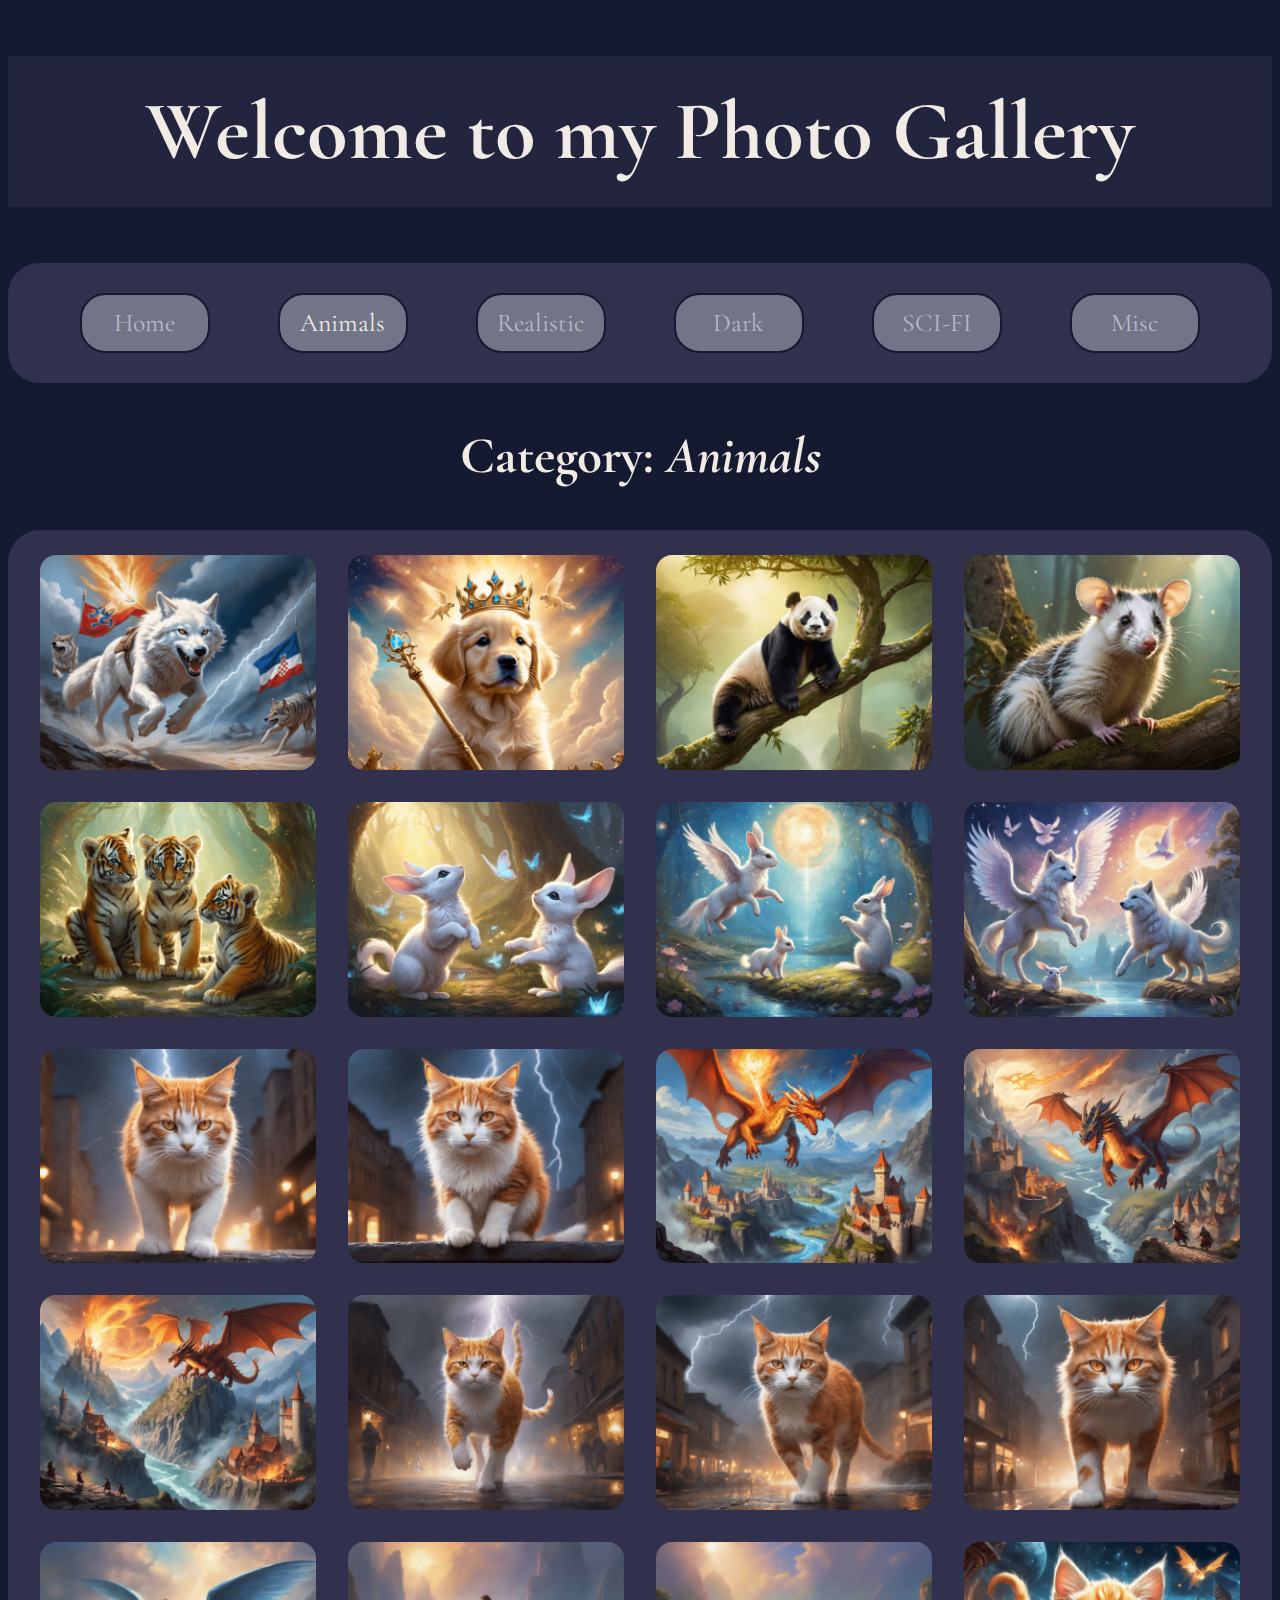
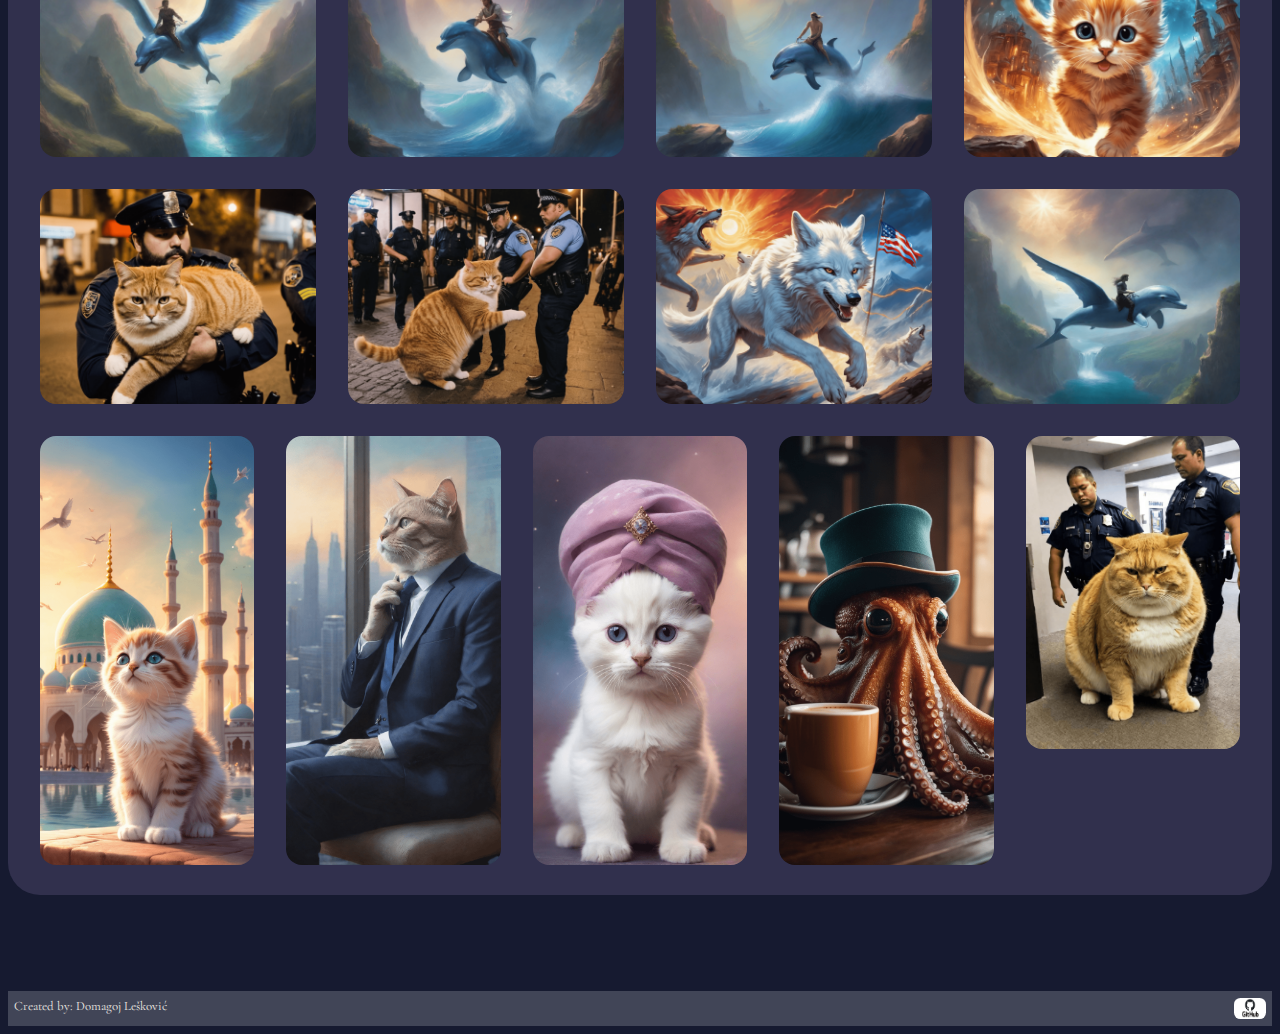
==== commit 1b7fb031: "Add footer with link to github repo" ====
--- a/pages/animals.html
+++ b/pages/animals.html
@@ -11,6 +11,7 @@
     <link
         href="https://fonts.googleapis.com/css2?family=Caveat&family=Cormorant+Garamond:wght@300&family=Fjalla+One&family=Silkscreen&display=swap"
         rel="stylesheet">
+    <link rel="icon" href="../images/logo.png" type="image/png">
 
 <body>
     <header>
@@ -72,6 +73,11 @@
             </div>
         </div>
     </section>
+    <footer>
+        <span class="footerFirstSpan">Created by: Domagoj Lešković</span>
+        <span><a href="https://github.com/Dombah/PhotoWeb" target="_blank"><img src="../images/imageGitHub.png"
+                    alt=""></a></span>
+    </footer>
 </body>
 
 </html>
--- a/styles/style.css
+++ b/styles/style.css
@@ -8,12 +8,16 @@
     font-style: italic;
 }
 
+header {
+    margin: 0;
+    width: 100%;
+}
+
 h1 {
     text-align: center;
-    width: 100%;
     background-color: #31304d7d;
     font-size: 6.5vw;
-    padding: 2% 2% 2% 2%;
+    padding: 2% 0 2% 0;
 }
 
 h2 {
@@ -49,7 +53,6 @@
     width: 100%;
     border-radius: 2em;
     border: solid #31304D 0.25em;
-
     border-radius: 2em;
     background-color: #31304D;
     box-sizing: border-box;
@@ -86,12 +89,12 @@
     gap: 2em;
 }
 
-section .Res704x1408 img {
+.Res704x1408 img {
     height: auto;
     width: 100%;
 }
 
-section .Res704x1408 {
+.Res704x1408 {
     padding-top: 2em;
     width: 100%;
     display: inline-grid;
@@ -105,13 +108,40 @@
 
 .Res2048x1536 {
     width: 100%;
-    margin: 1em 1em 1em 1em;
+    padding-top: 2em;
     display: inline-grid;
     grid-template-columns: auto auto auto auto;
-    gap: 1.5em;
+    gap: 2em;
 }
 
 .Res2048x1536 img {
     height: auto;
     width: 100%;
+}
+
+footer {
+    display: flex;
+    width: 100%;
+    height: auto;
+    background-color: #b6bbc444;
+    margin-top: 6em;
+    padding-top: .5%;
+    padding-bottom: .5%;
+    justify-content: flex-end;
+}
+
+footer span {
+    padding-left: .5%;
+    padding-right: .5%;
+    font-size: 1vw;
+}
+
+footer img {
+    border-radius: 0.5em;
+    width: 2.5vw;
+    height: 100%;
+}
+
+.footerFirstSpan {
+    flex: 1;
 }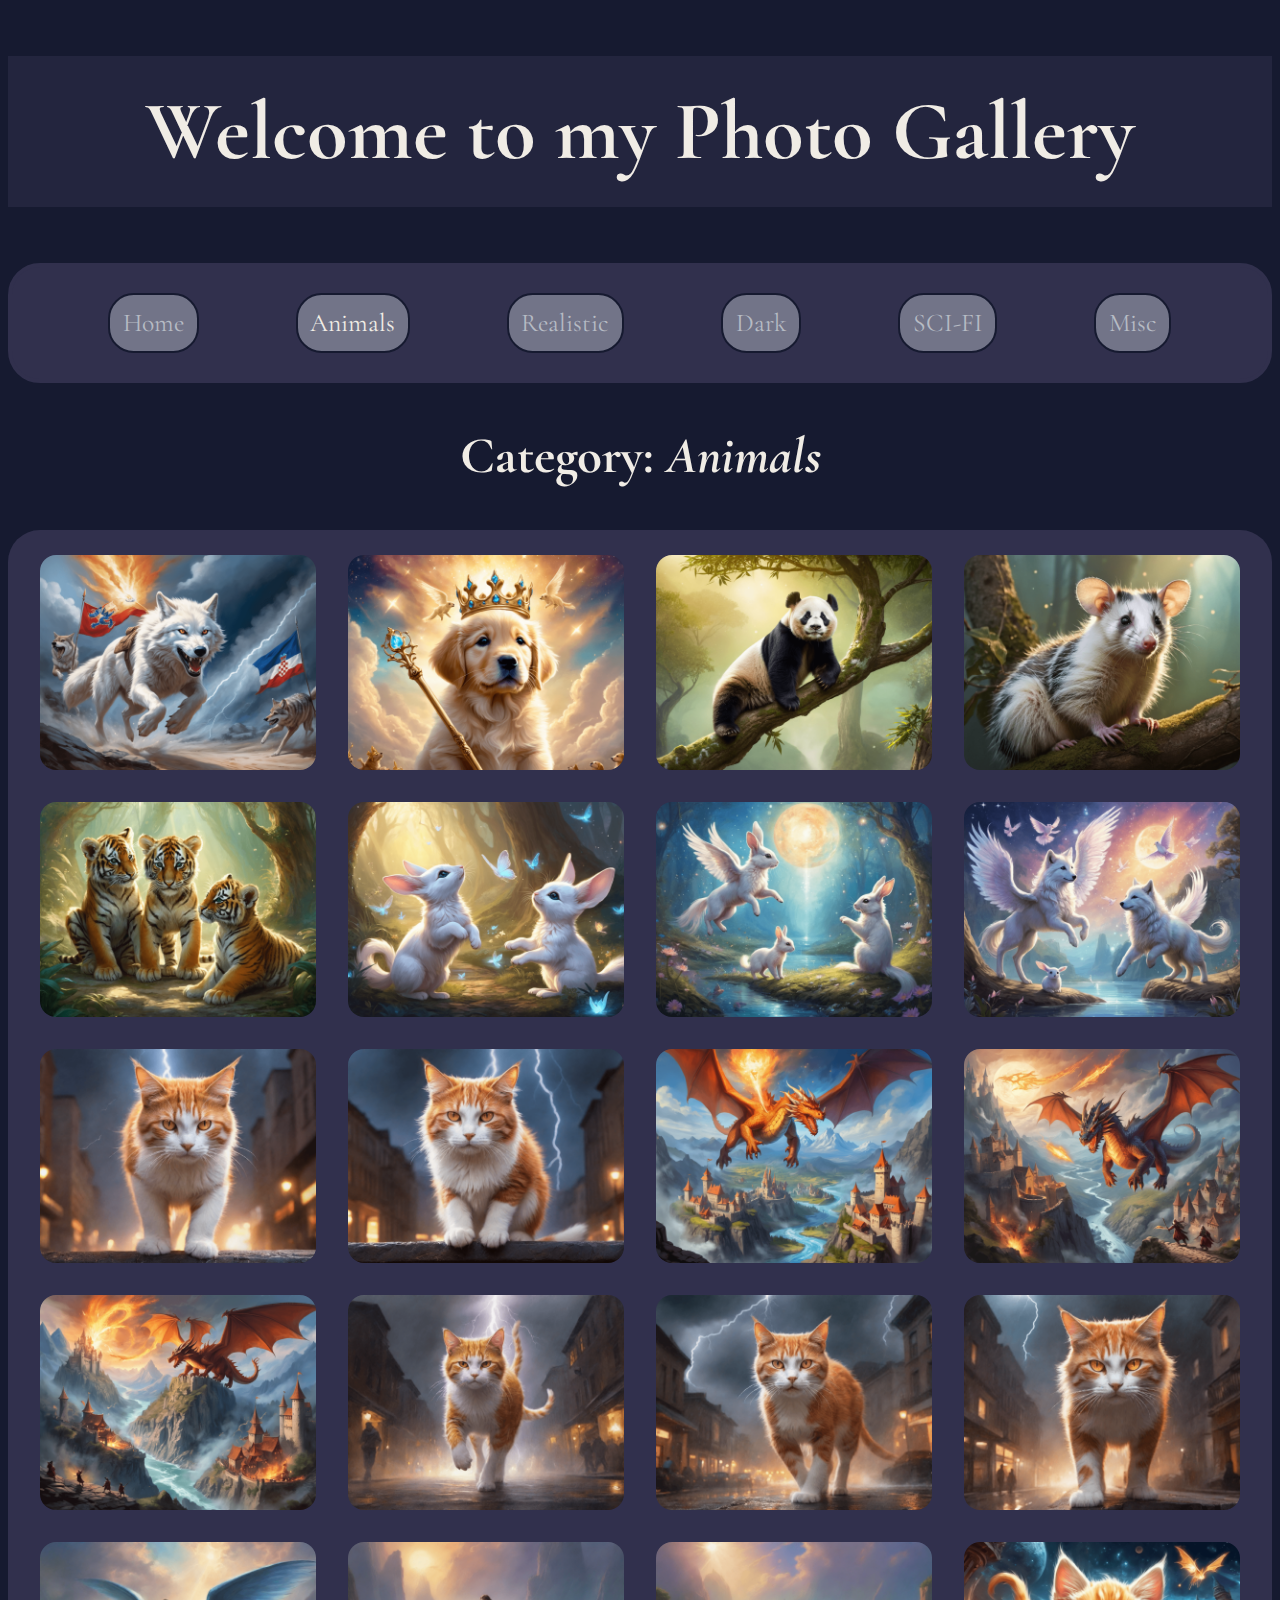
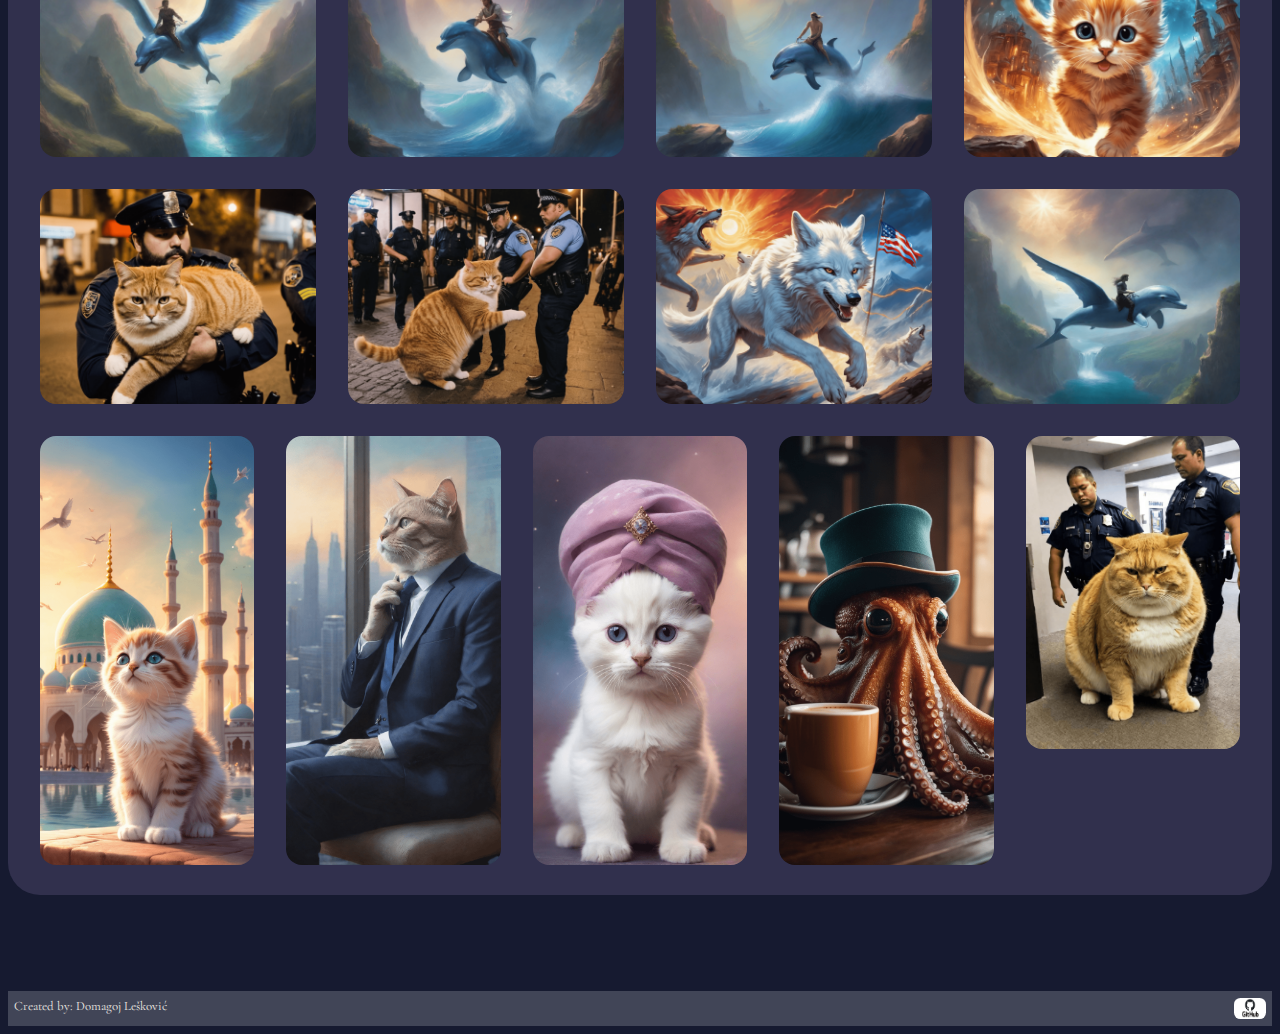
==== commit 773d5f87: "Reduce the number of photos in realism.html" ====
--- a/pages/animals.html
+++ b/pages/animals.html
@@ -34,43 +34,40 @@
     <section>
         <div class="images">
             <div class="Res1152x896">
-                <img src="../images/Animals/1152x896/Comp/animals (13).png" alt="">
-                <img src="../images/Animals/1152x896/Comp/animals (15).png" alt="">
-                <img src="../images/Animals/1152x896/Comp/animals (16).png" alt="">
-                <img src="../images/Animals/1152x896/Comp/animals (17).png" alt="">
-                <img src="../images/Animals/1152x896/Comp/animals (18).png" alt="">
-                <img src="../images/Animals/1152x896/Comp/animals (19).png" alt="">
-                <img src="../images/Animals/1152x896/Comp/animals (20).png" alt="">
-                <img src="../images/Animals/1152x896/Comp/animals (21).png" alt="">
-                <img src="../images/Animals/1152x896/Comp/animals (25).png" alt="">
-                <img src="../images/Animals/1152x896/Comp/animals (26).png" alt="">
-                <img src="../images/Animals/1152x896/Comp/animals (28).png" alt="">
-                <img src="../images/Animals/1152x896/Comp/animals (29).png" alt="">
-                <img src="../images/Animals/1152x896/Comp/animals (30).png" alt="">
-                <img src="../images/Animals/1152x896/Comp/animals (31).png" alt="">
-                <img src="../images/Animals/1152x896/Comp/animals (32).png" alt="">
-                <img src="../images/Animals/1152x896/Comp/animals (33).png" alt="">
-                <img src="../images/Animals/1152x896/Comp/animals (34).png" alt="">
-                <img src="../images/Animals/1152x896/Comp/animals (35).png" alt="">
-                <img src="../images/Animals/1152x896/Comp/animals (36).png" alt="">
-                <img src="../images/Animals/1152x896/Comp/animals (37).png" alt="">
-                <img src="../images/Animals/1152x896/Comp/animals (38).png" alt="">
-                <img src="../images/Animals/1152x896/Comp/animals (39).png" alt="">
-                <img src="../images/Animals/1152x896/Comp/animals (40).png" alt="">
-                <img src="../images/Animals/1152x896/Comp/animals (41).png" alt="">
+                <img src="../images/Animals/1152x896/Comp/animals (13).png" alt="Animals image 1">
+                <img src="../images/Animals/1152x896/Comp/animals (15).png" alt="Animals image 2">
+                <img src="../images/Animals/1152x896/Comp/animals (16).png" alt="Animals image 3">
+                <img src="../images/Animals/1152x896/Comp/animals (17).png" alt="Animals image 4">
+                <img src="../images/Animals/1152x896/Comp/animals (18).png" alt="Animals image 5">
+                <img src="../images/Animals/1152x896/Comp/animals (19).png" alt="Animals image 6">
+                <img src="../images/Animals/1152x896/Comp/animals (20).png" alt="Animals image 7">
+                <img src="../images/Animals/1152x896/Comp/animals (21).png" alt="Animals image 8">
+                <img src="../images/Animals/1152x896/Comp/animals (25).png" alt="Animals image 9">
+                <img src="../images/Animals/1152x896/Comp/animals (26).png" alt="Animals image 10">
+                <img src="../images/Animals/1152x896/Comp/animals (28).png" alt="Animals image 11">
+                <img src="../images/Animals/1152x896/Comp/animals (29).png" alt="Animals image 12">
+                <img src="../images/Animals/1152x896/Comp/animals (30).png" alt="Animals image 13">
+                <img src="../images/Animals/1152x896/Comp/animals (31).png" alt="Animals image 14">
+                <img src="../images/Animals/1152x896/Comp/animals (32).png" alt="Animals image 15">
+                <img src="../images/Animals/1152x896/Comp/animals (33).png" alt="Animals image 16">
+                <img src="../images/Animals/1152x896/Comp/animals (34).png" alt="Animals image 17">
+                <img src="../images/Animals/1152x896/Comp/animals (35).png" alt="Animals image 18">
+                <img src="../images/Animals/1152x896/Comp/animals (36).png" alt="Animals image 19">
+                <img src="../images/Animals/1152x896/Comp/animals (37).png" alt="Animals image 20">
+                <img src="../images/Animals/1152x896/Comp/animals (38).png" alt="Animals image 21">
+                <img src="../images/Animals/1152x896/Comp/animals (39).png" alt="Animals image 22">
+                <img src="../images/Animals/1152x896/Comp/animals (40).png" alt="Animals image 23">
+                <img src="../images/Animals/1152x896/Comp/animals (41).png" alt="Animals image 24">
             </div>
             <br>
             <div class="Res704x1408">
-                <img src="../images/Animals/704x1408/Comp/animals (1).png" alt="">
-                <img src="../images/Animals/704x1408/Comp/animals (14).png" alt="">
-                <img src="../images/Animals/704x1408/Comp/animals (24).png" alt="">
-                <img src="../images/Animals/704x1408/Comp/animals (27).png" alt="">
-                <img src="../images/Animals/704x1408/Comp/animals (23).png" alt="">
+                <img src="../images/Animals/704x1408/Comp/animals (1).png" alt="Animals image 25">
+                <img src="../images/Animals/704x1408/Comp/animals (14).png" alt="Animals image 26">
+                <img src="../images/Animals/704x1408/Comp/animals (24).png" alt="Animals image 27">
+                <img src="../images/Animals/704x1408/Comp/animals (27).png" alt="Animals image 28">
+                <img src="../images/Animals/704x1408/Comp/animals (23).png" alt="Animals image 29">
             </div>
             <br>
-            <div class="Res832x1216">
-
-            </div>
         </div>
     </section>
     <footer>
--- a/styles/style.css
+++ b/styles/style.css
@@ -24,9 +24,19 @@
     font-size: 4vw;
 }
 
+p {
+    font-size: 2.5vw;
+    padding: 0.5%;
+}
+
 a {
     text-decoration: none;
     color: #B6BBC4
+}
+
+.homePageArticle {
+    text-align: center;
+    background-color: #31304d7d;
 }
 
 ul {
@@ -41,7 +51,7 @@
 
 li {
     text-align: center;
-    width: 8%;
+    width: auto;
     font-weight: 400;
     padding: 0.5em;
     border-radius: 1em;
@@ -144,4 +154,13 @@
 
 .footerFirstSpan {
     flex: 1;
+}
+
+.meImg {
+    width: 20%;
+    height: auto;
+    border-radius: 40%;
+    float: right;
+    margin-right: 2%;
+    margin-top: 5%;
 }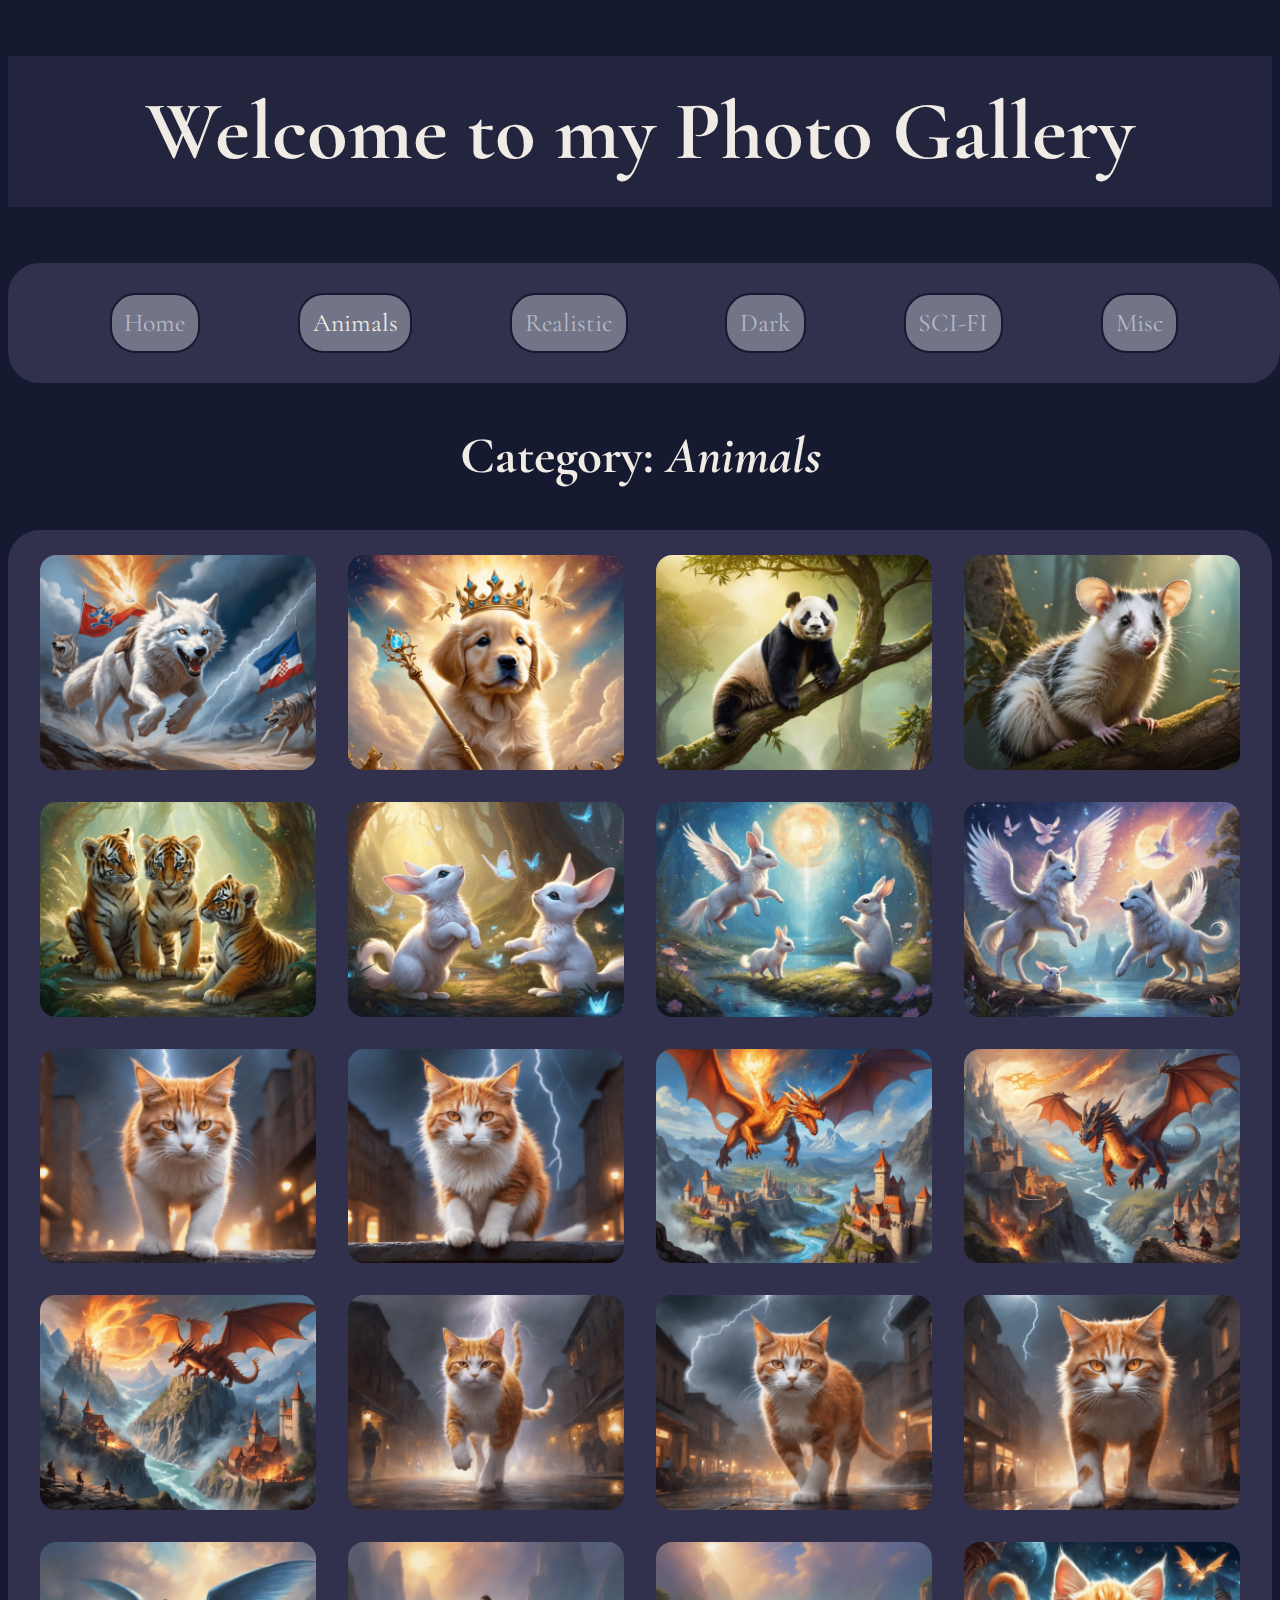
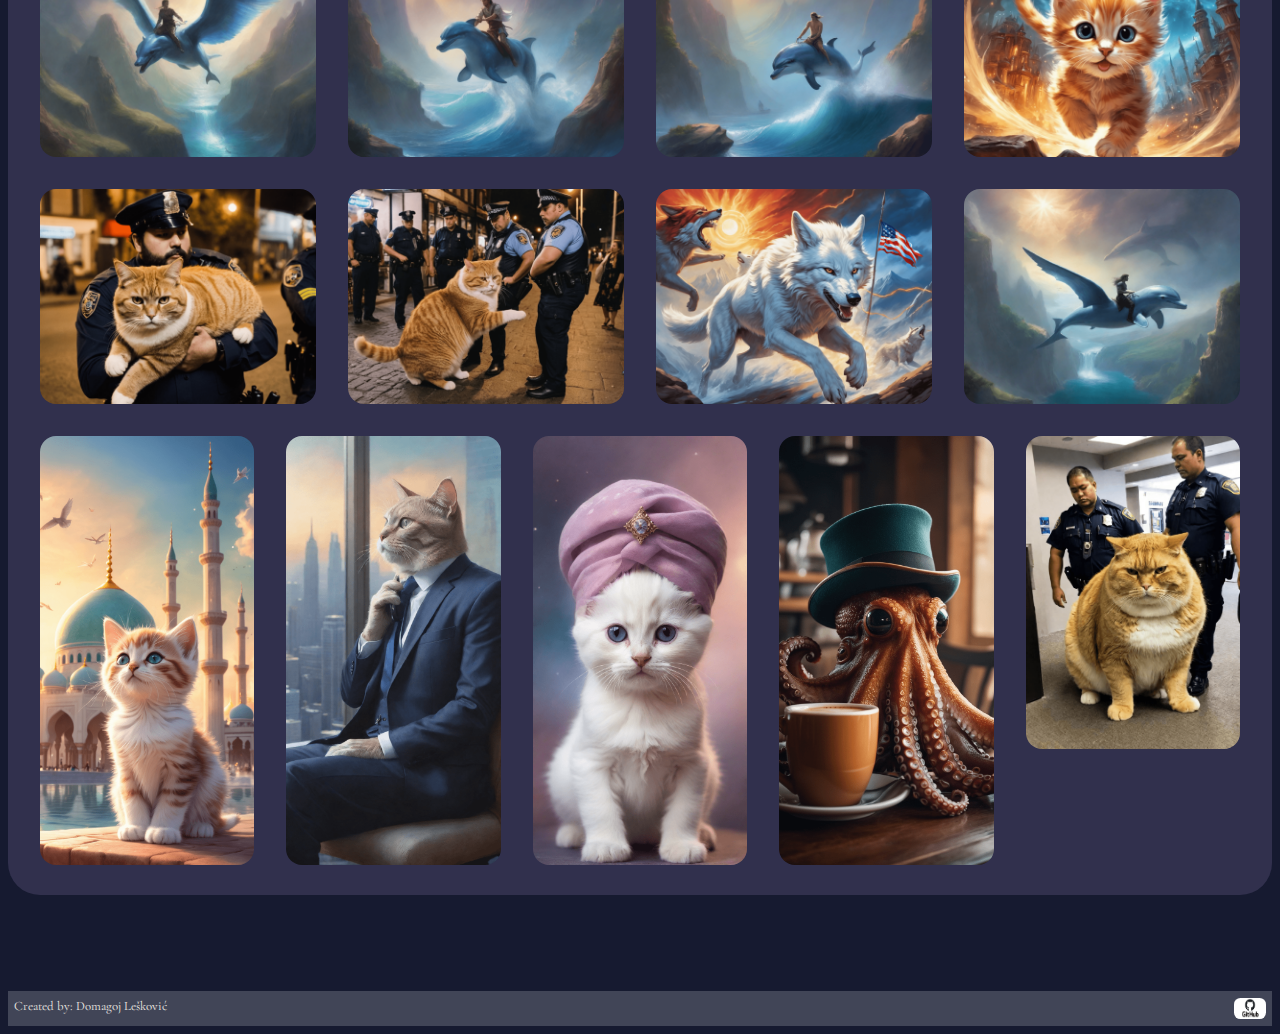
==== commit 5cf6bfb3: "Refactor code for more readability and remove redundant code in CSS" ====
--- a/pages/animals.html
+++ b/pages/animals.html
@@ -27,7 +27,7 @@
             <li><a href="./misc.html">Misc</a></li>
         </ul>
     </nav>
-    <div class="category">
+    <div class="category-text">
         <h2>Category: <span id="italic">Animals</span>
         </h2>
     </div>
--- a/styles/style.css
+++ b/styles/style.css
@@ -63,12 +63,14 @@
     width: 100%;
     border-radius: 2em;
     border: solid #31304D 0.25em;
-    border-radius: 2em;
     background-color: #31304D;
-    box-sizing: border-box;
 }
 
-.category {
+img {
+    border-radius: 1em;
+}
+
+.category-text {
     margin-top: 2em;
     margin-bottom: 2em;
     text-align: center;
@@ -87,12 +89,12 @@
     margin: 0 auto;
 }
 
-section .Res1152x896 img {
+.Res1152x896 img {
     height: auto;
     width: 100%;
 }
 
-section .Res1152x896 {
+.Res1152x896 {
     width: 100%;
     display: inline-grid;
     grid-template-columns: auto auto auto auto;
@@ -110,10 +112,6 @@
     display: inline-grid;
     grid-template-columns: auto auto auto auto auto;
     gap: 2em;
-}
-
-img {
-    border-radius: 1em;
 }
 
 .Res2048x1536 {
